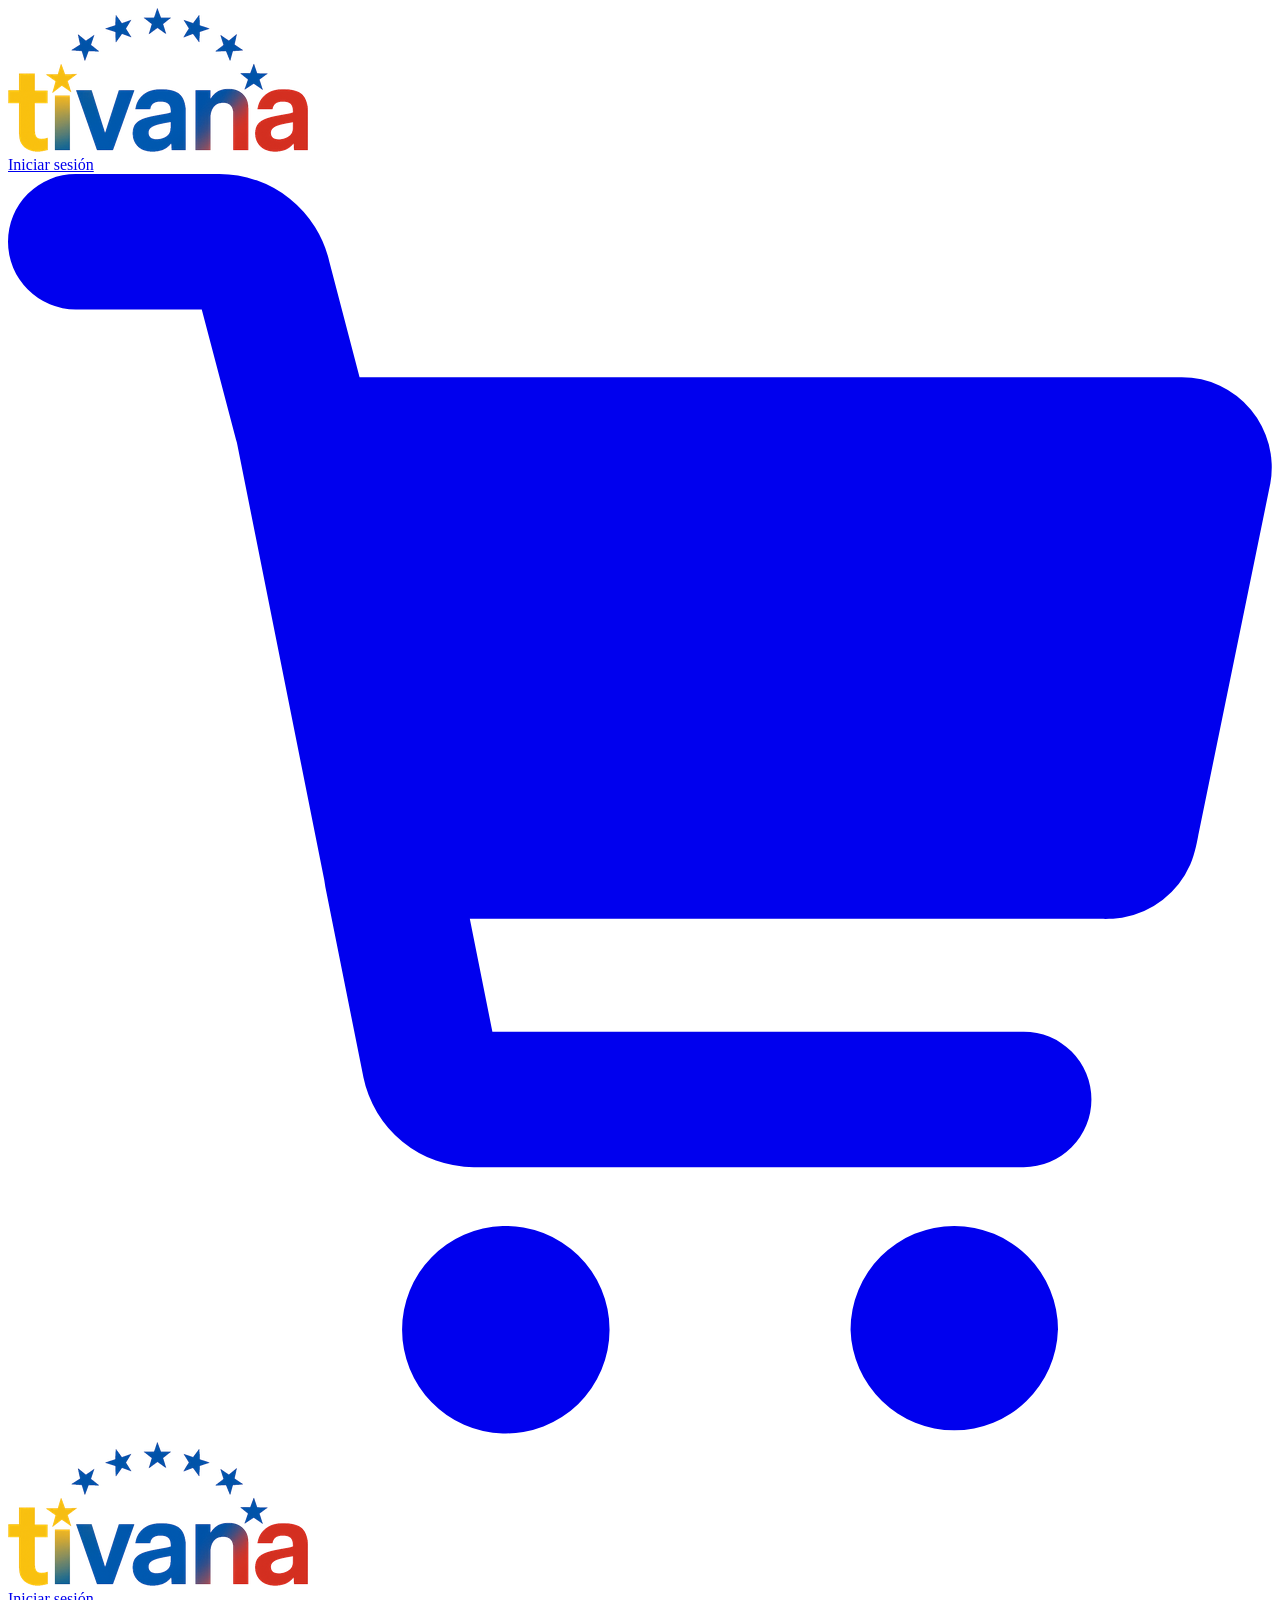
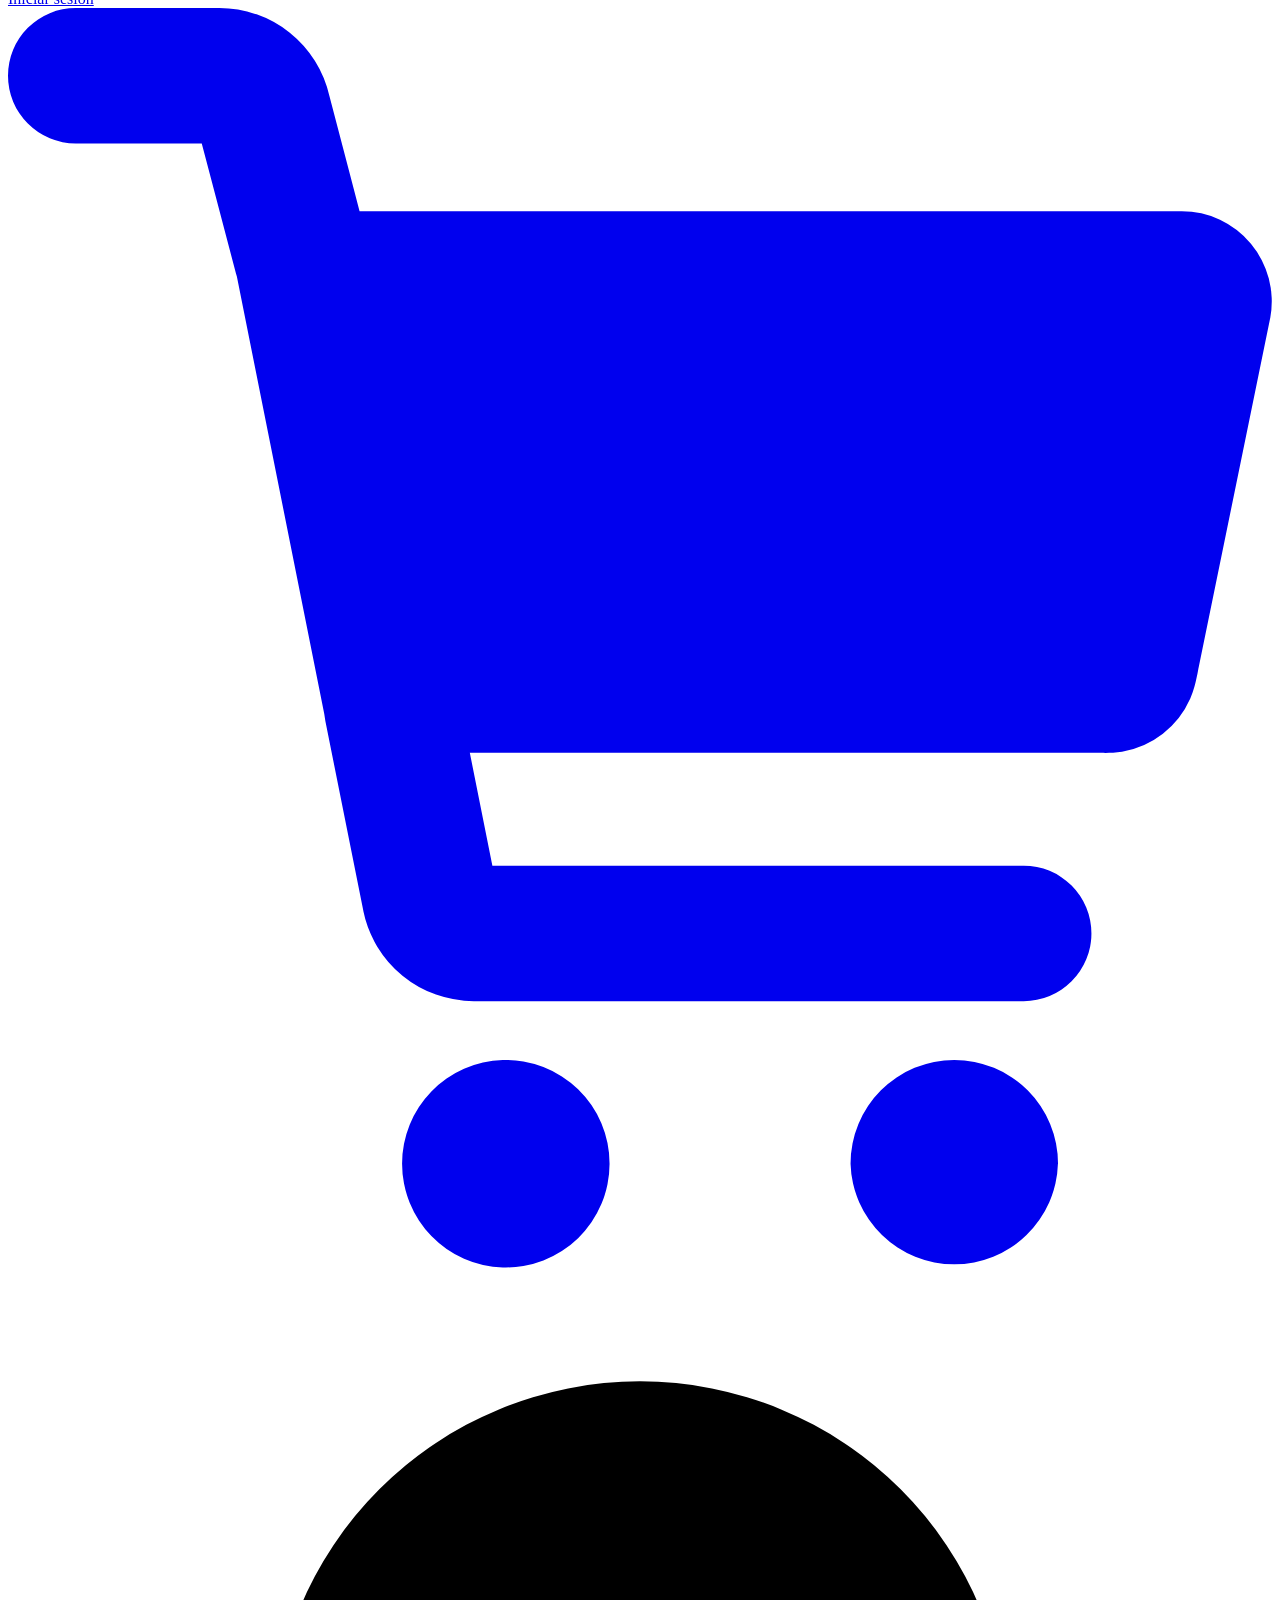
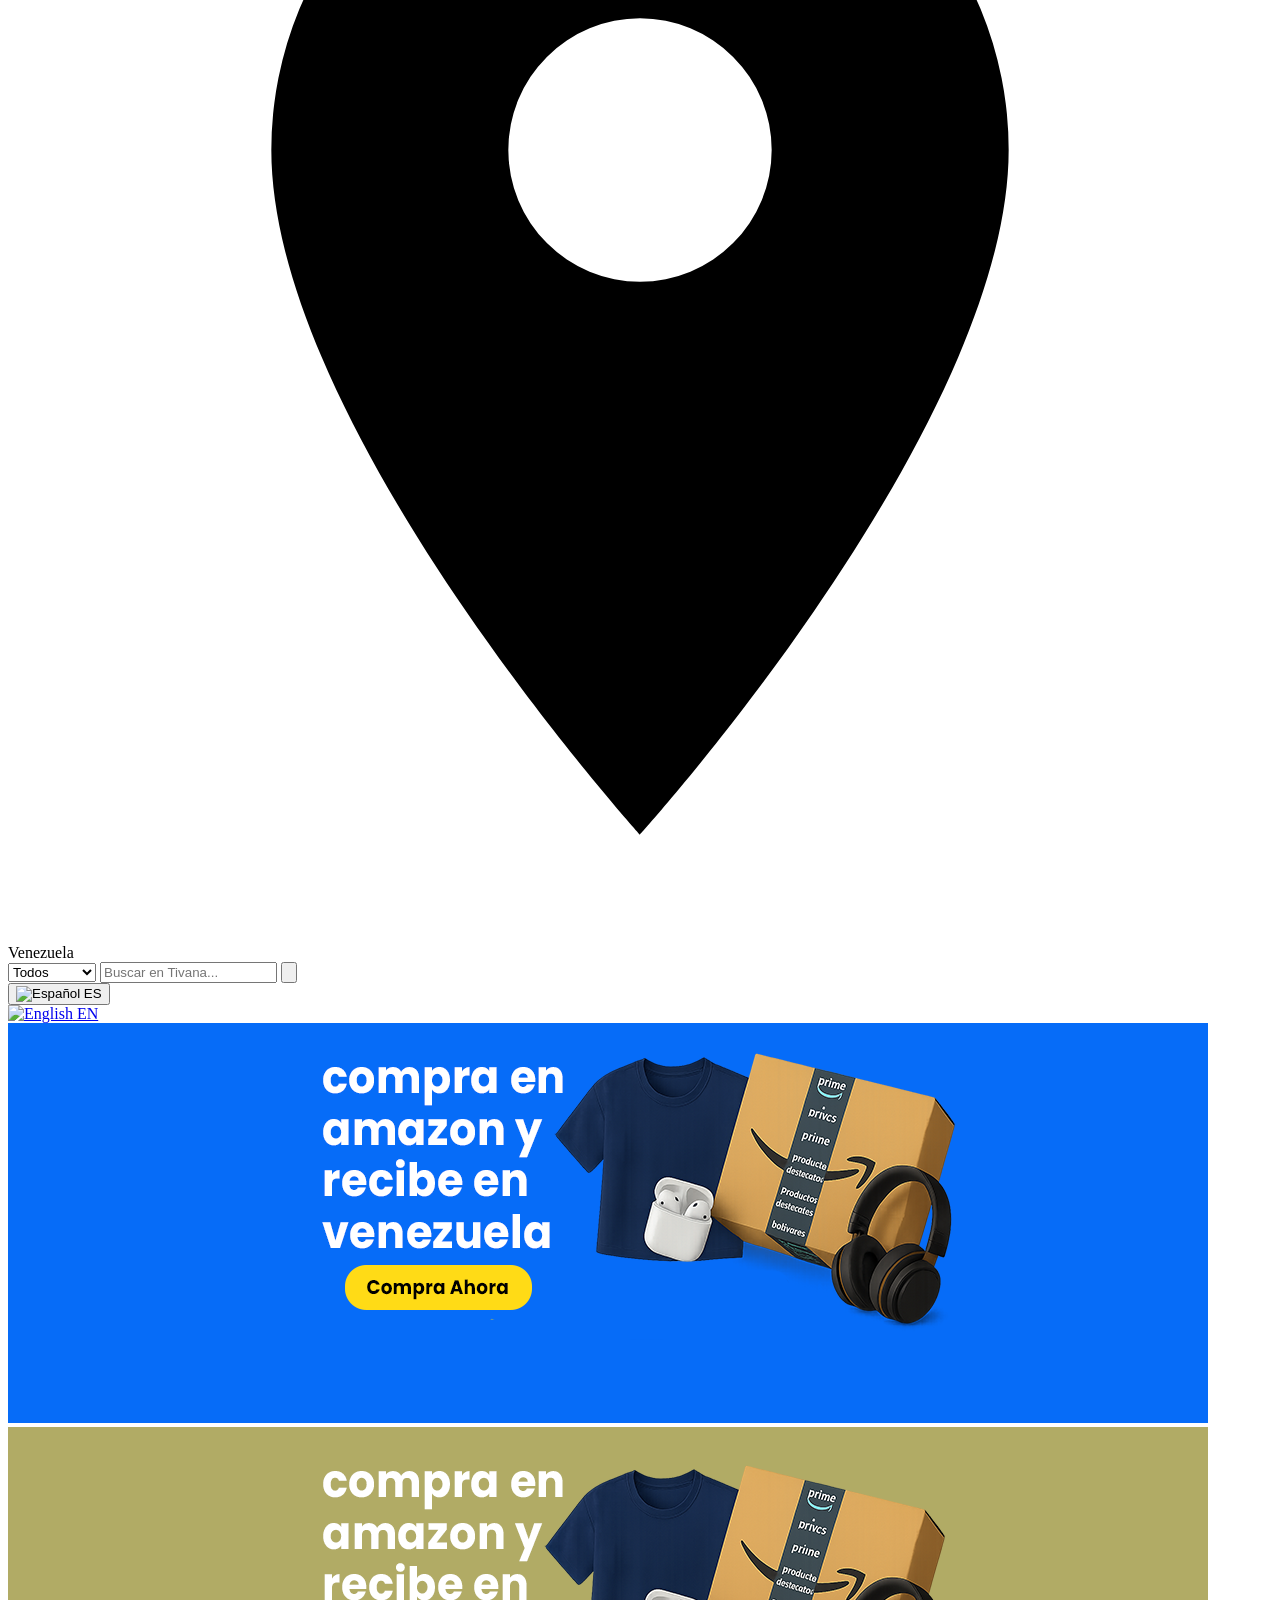
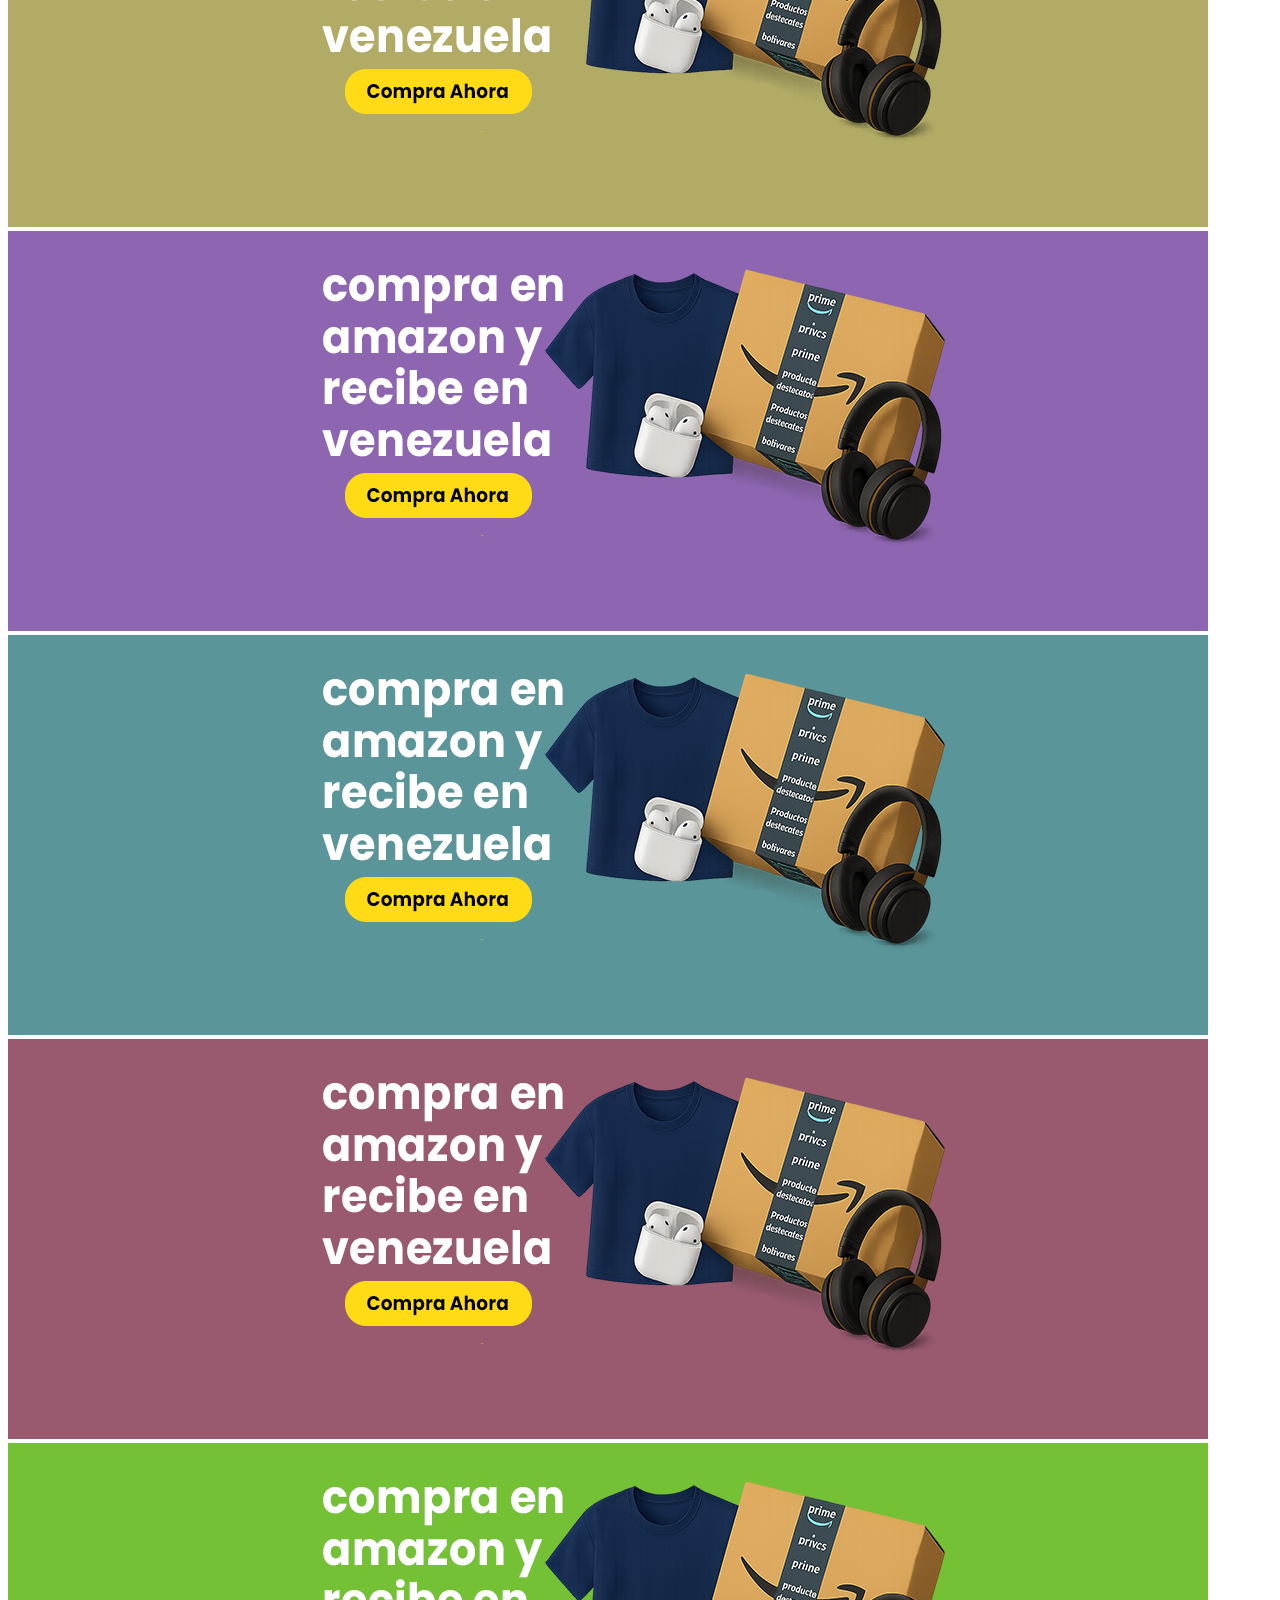
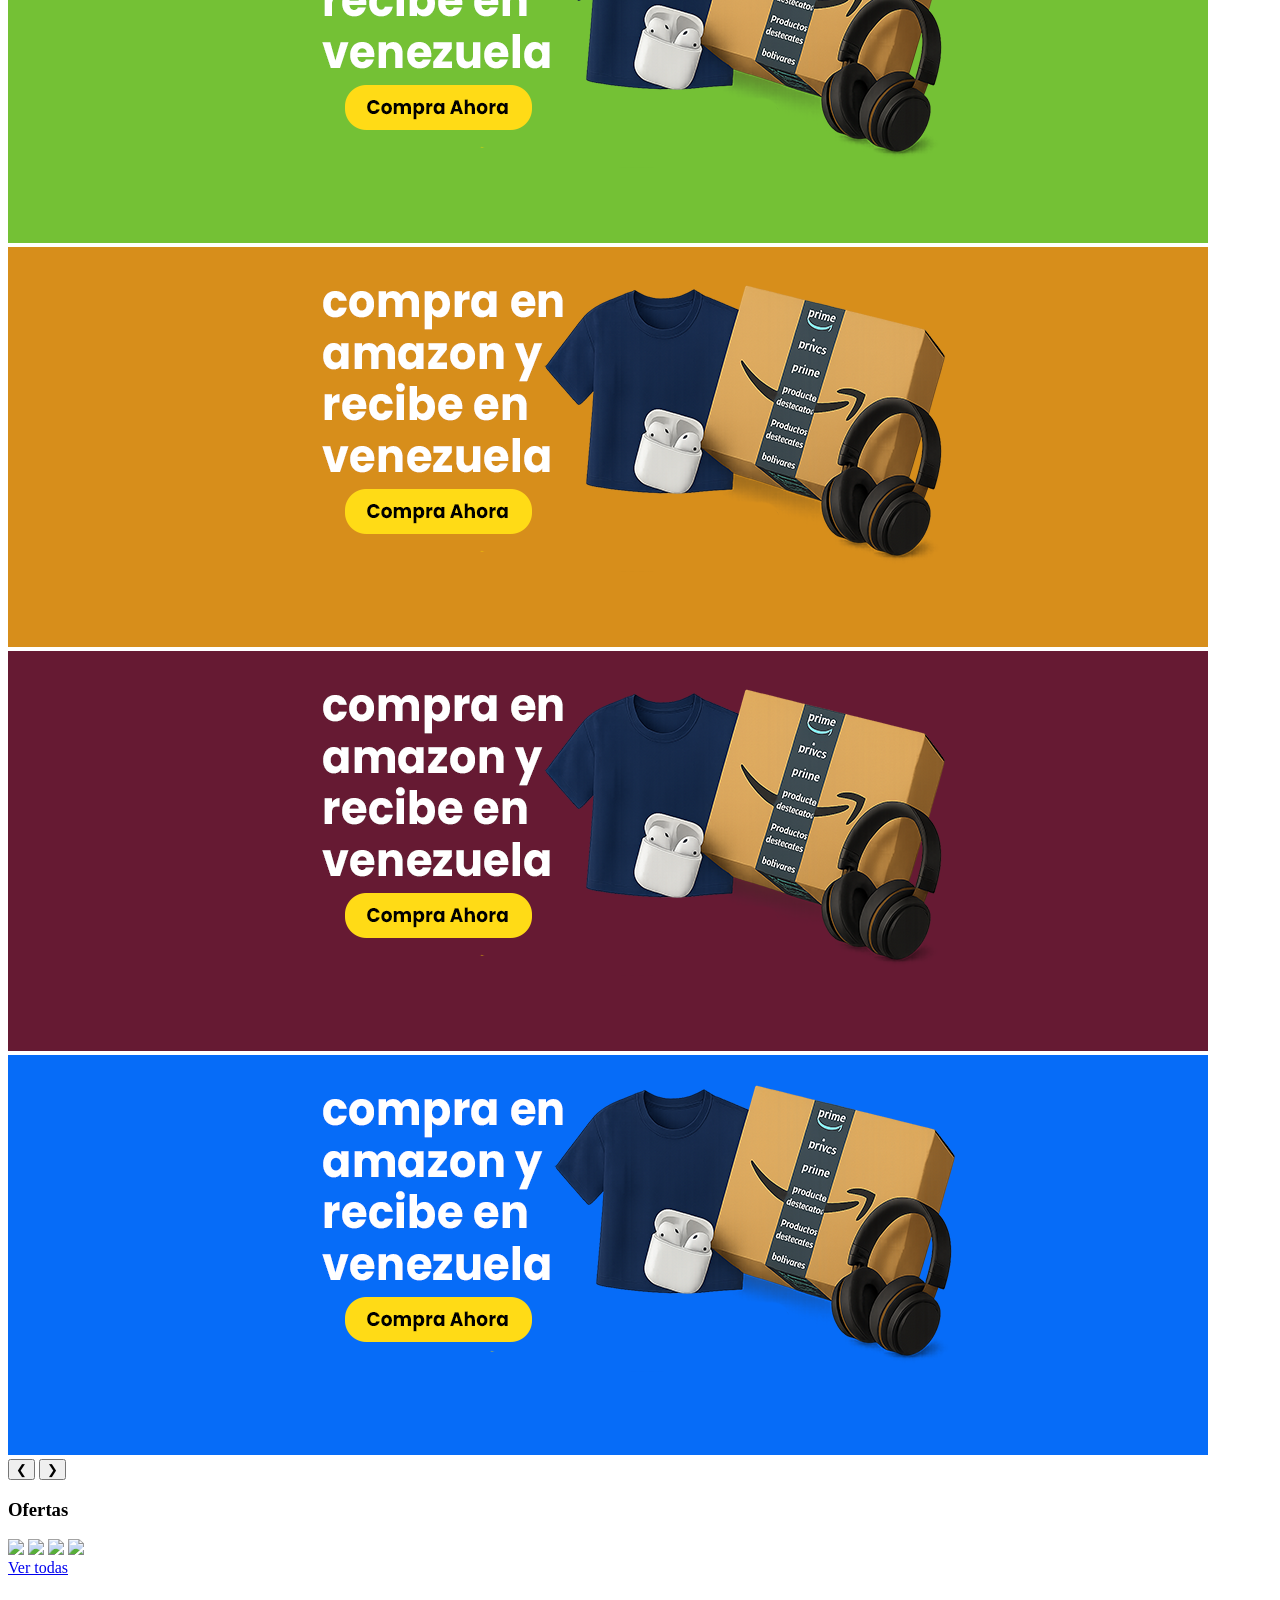
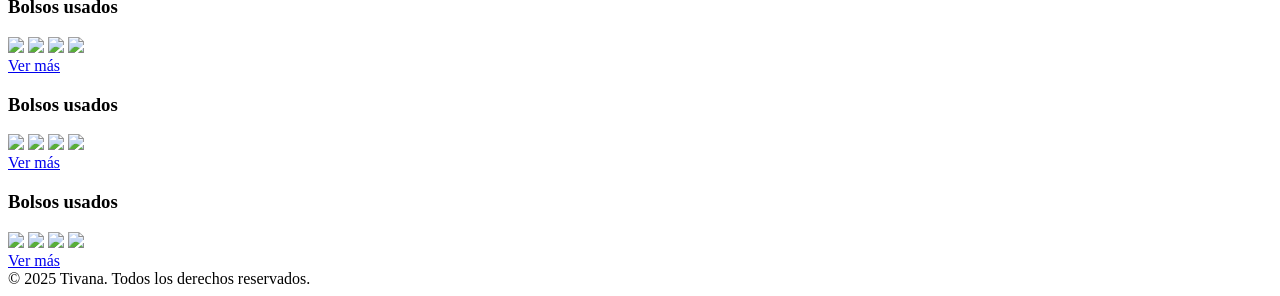
==== index.html @ 467c13aa "pixel" ====
<!DOCTYPE html>
<html lang="es">
<head>
  <meta charset="UTF-8">
  <meta name="viewport" content="width=device-width, initial-scale=1.0">
  <title>Tivana Pro</title>
  <script src="https://cdn.tailwindcss.com"></script>
  
</head>

<body class="bg-gray-100 font-sans text-gray-800">
  
<!--CABECERA-->
<div id="header-container"></div>

<script>
  fetch('components/header.html')
    .then(res => res.text())
    .then(html => {
      document.getElementById('header-container').innerHTML = html;
    });
</script>

<!-- CARRUSEL CON PROPORCIÓN Y ANCHO RESPONSIVO -->
<div class="relative overflow-hidden mx-auto mt-0 w-[90%] max-w-[1400px] aspect-[3/1]" id="carousel">
  <div class="flex transition-transform duration-500 h-full w-full" id="carousel-slides">
    <img src="images/carousel/carrusel1.png" alt="Imagen 1" class="min-w-full h-full object-contain flex-shrink-0">
    <img src="images/carousel/prueba2.png" alt="Imagen 2" class="min-w-full h-full object-contain flex-shrink-0">
    <img src="images/carousel/prueba3.png" alt="Imagen 3" class="min-w-full h-full object-contain flex-shrink-0">
    <img src="images/carousel/prueba4.png" alt="Imagen 4" class="min-w-full h-full object-contain flex-shrink-0">
    <img src="images/carousel/prueba5.png" alt="Imagen 5" class="min-w-full h-full object-contain flex-shrink-0">
    <img src="images/carousel/prueba6.png" alt="Imagen 6" class="min-w-full h-full object-contain flex-shrink-0">
    <img src="images/carousel/prueba7.png" alt="Imagen 7" class="min-w-full h-full object-contain flex-shrink-0">
    <img src="images/carousel/prueba8.png" alt="Imagen 8" class="min-w-full h-full object-contain flex-shrink-0">
    
    <!-- Slide duplicado al final del contenedor -->
    <img src="images/carousel/carrusel1.png" alt="Imagen 1 (copia)" class="min-w-full h-full object-contain flex-shrink-0">
  </div>

  <!-- Botones -->
  <button id="prevBtn" class="absolute left-2 top-1/2 -translate-y-1/2 bg-white text-black rounded-full p-2 shadow-md z-10">
    &#10094;
  </button>
  <button id="nextBtn" class="absolute right-2 top-1/2 -translate-y-1/2 bg-white text-black rounded-full p-2 shadow-md z-10">
    &#10095;
  </button>

</div>

 <!-- Cuadros flotantes encima del carrusel -->
  <div class="absolute top-60 left-0 right-0 px-6 z-20">
  <div class="flex justify-between gap-1 w-full">
    <!-- Card 1 -->
    <div class="bg-white rounded-lg shadow-lg p-4 basis-[320px]">
      <h3 class="text-lg font-semibold mb-2">Ofertas</h3>
      <div class="grid grid-cols-2 gap-2">
        <img src="images/productos/medias1.png" class="w-full rounded">
        <img src="images/productos/medias2.png" class="w-full rounded">
        <img src="images/productos/medias3.png" class="w-full rounded">
        <img src="images/productos/medias4.png" class="w-full rounded">
      </div>
      <a href="#" class="text-blue-600 text-sm mt-2 inline-block">Ver todas</a>
    </div>

    <!-- Card 2 -->
    <div class="bg-white rounded-lg shadow-lg p-4 basis-[320px">
      <h3 class="text-lg font-semibold mb-2">Bolsos usados</h3>
      <div class="grid grid-cols-2 gap-2">
        <img src="images/productos/lv.png" class="w-full rounded">
        <img src="images/productos/goyard.png" class="w-full rounded">
        <img src="images/productos/dior.png" class="w-full rounded">
        <img src="images/productos/gucci.png" class="w-full rounded">
      </div>
      <a href="#" class="text-blue-600 text-sm mt-2 inline-block">Ver más</a>
    </div>

     <!-- Card 3 -->
    <div class="bg-white rounded-lg shadow-lg p-4 basis-[320px]">
      <h3 class="text-lg font-semibold mb-2">Bolsos usados</h3>
      <div class="grid grid-cols-2 gap-2">
        <img src="images/productos/lv.png" class="w-full rounded">
        <img src="images/productos/goyard.png" class="w-full rounded">
        <img src="images/productos/dior.png" class="w-full rounded">
        <img src="images/productos/gucci.png" class="w-full rounded">
      </div>
      <a href="#" class="text-blue-600 text-sm mt-2 inline-block">Ver más</a>
    </div>

     <!-- Card 4 -->
    <div class="bg-white rounded-lg shadow-lg p-4 basis-[320px]">
      <h3 class="text-lg font-semibold mb-2">Bolsos usados</h3>
      <div class="grid grid-cols-2 gap-2">
        <img src="images/productos/lv.png" class="w-full rounded">
        <img src="images/productos/goyard.png" class="w-full rounded">
        <img src="images/productos/dior.png" class="w-full rounded">
        <img src="images/productos/gucci.png" class="w-full rounded">
      </div>
      <a href="#" class="text-blue-600 text-sm mt-2 inline-block">Ver más</a>
    </div>
  </div>


  <footer class="bg-gray-200 text-center text-sm text-gray-600 py-4">
    © 2025 Tivana. Todos los derechos reservados.
  </footer>

<script>
  const slides = document.getElementById('carousel-slides');
  const totalSlides = slides.children.length; // incluye duplicado
  let index = 0;

  function goToSlide(i) {
    slides.style.transition = 'transform 0.5s ease-in-out';
    slides.style.transform = `translateX(-${i * 100}%)`;
  }

  function resetToStart() {
    slides.style.transition = 'none';
    slides.style.transform = `translateX(0%)`;
    index = 0;
  }

  document.getElementById('nextBtn').addEventListener('click', () => {
    index++;
    goToSlide(index);

    // Si llega al duplicado (último slide), espera la transición y reinicia visualmente
    if (index === totalSlides - 1) {
      setTimeout(resetToStart, 510); // justo después de la animación
    }
  });

  document.getElementById('prevBtn').addEventListener('click', () => {
    if (index === 0) {
      // ir visualmente al duplicado instantáneo
      slides.style.transition = 'none';
      index = totalSlides - 1;
      slides.style.transform = `translateX(-${index * 100}%)`;

      // luego animar hacia el slide anterior
      setTimeout(() => {
        index = totalSlides - 2;
        goToSlide(index);
      }, 20);
    } else {
      index--;
      goToSlide(index);
    }
  });
</script>




</body>
</html>
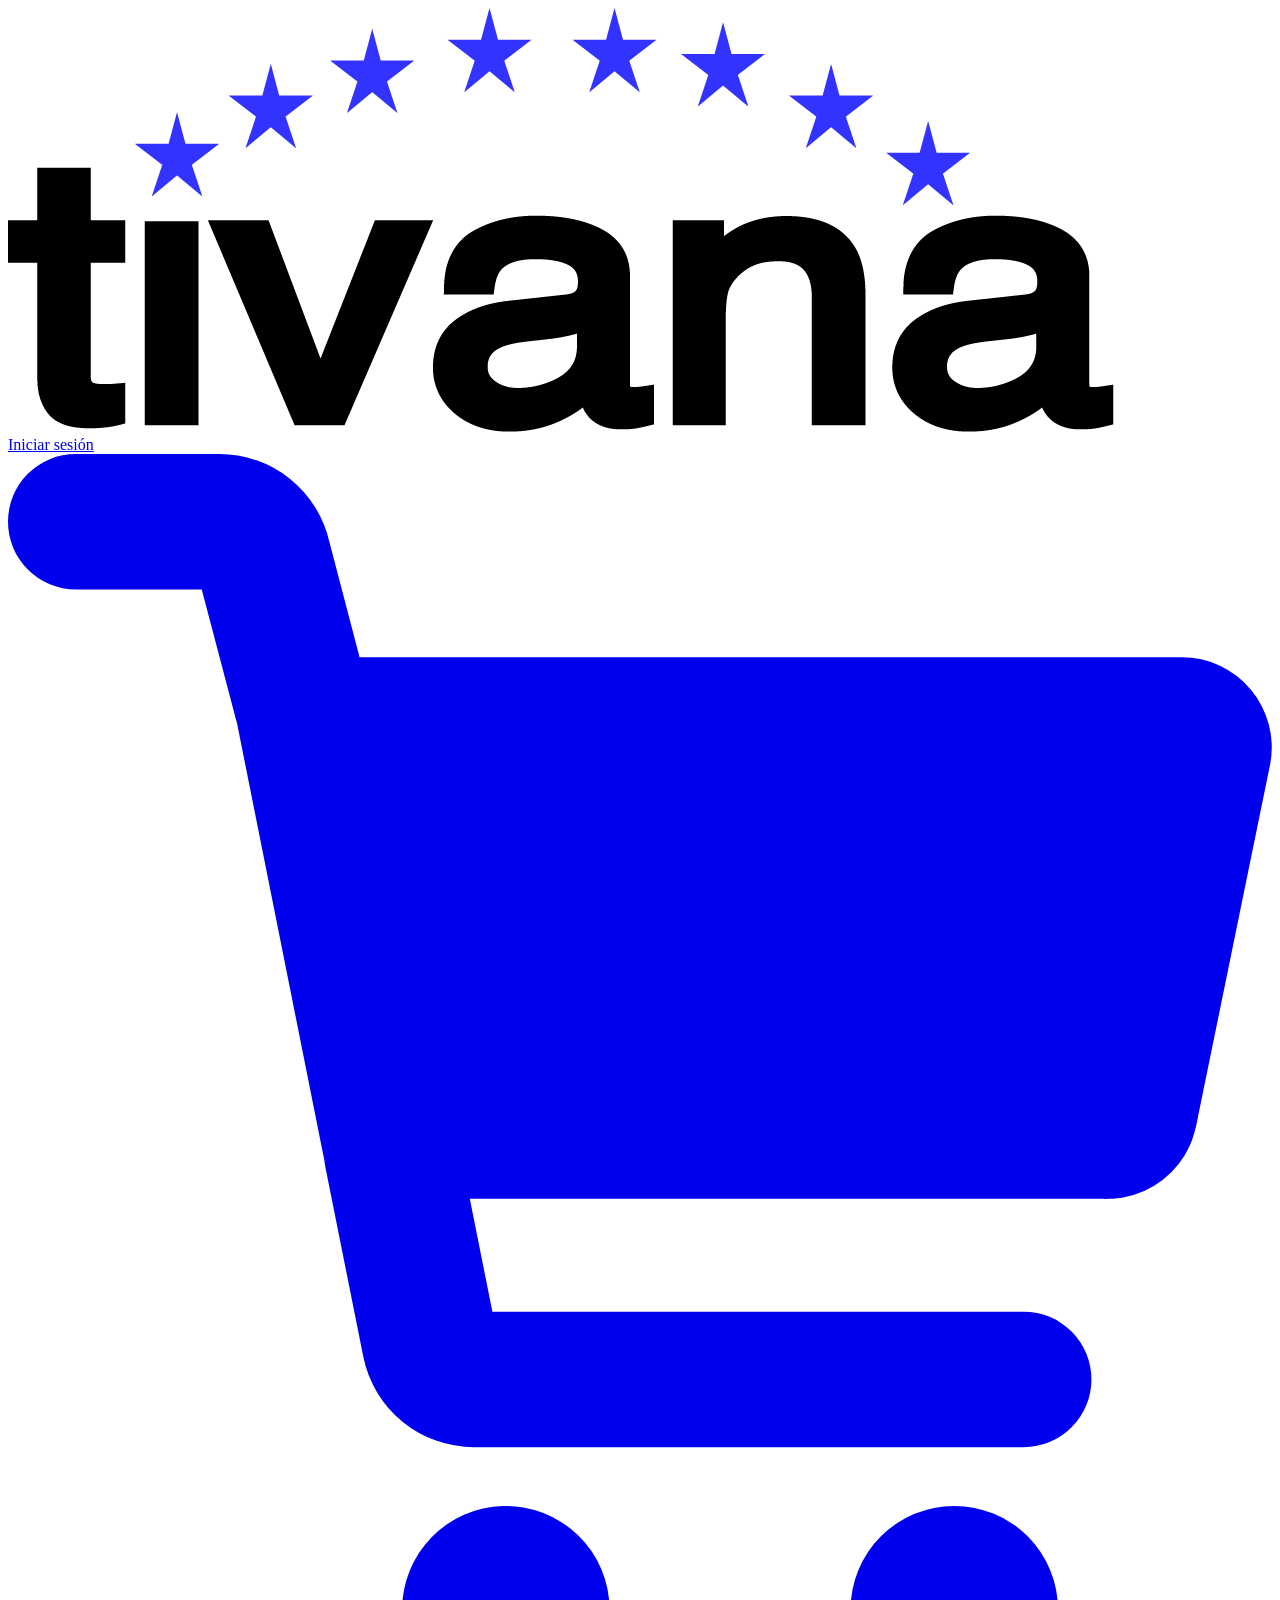
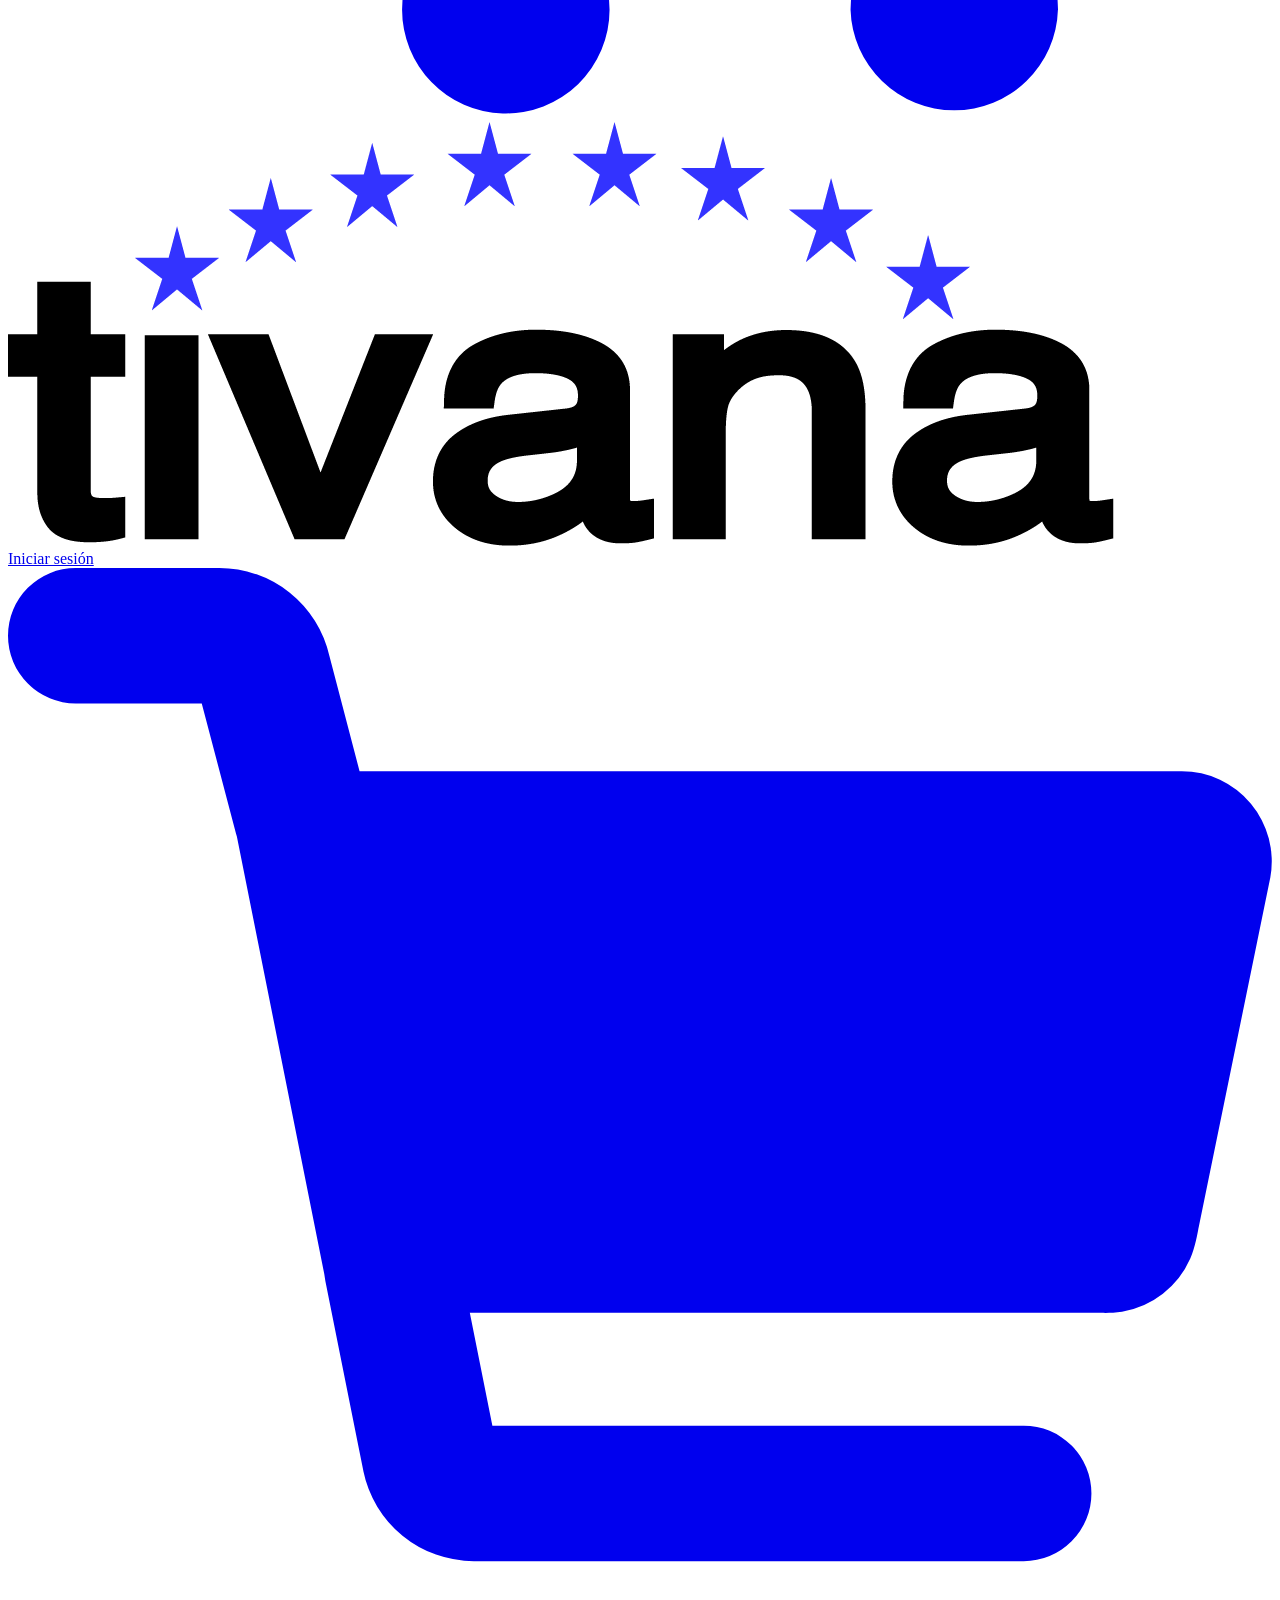
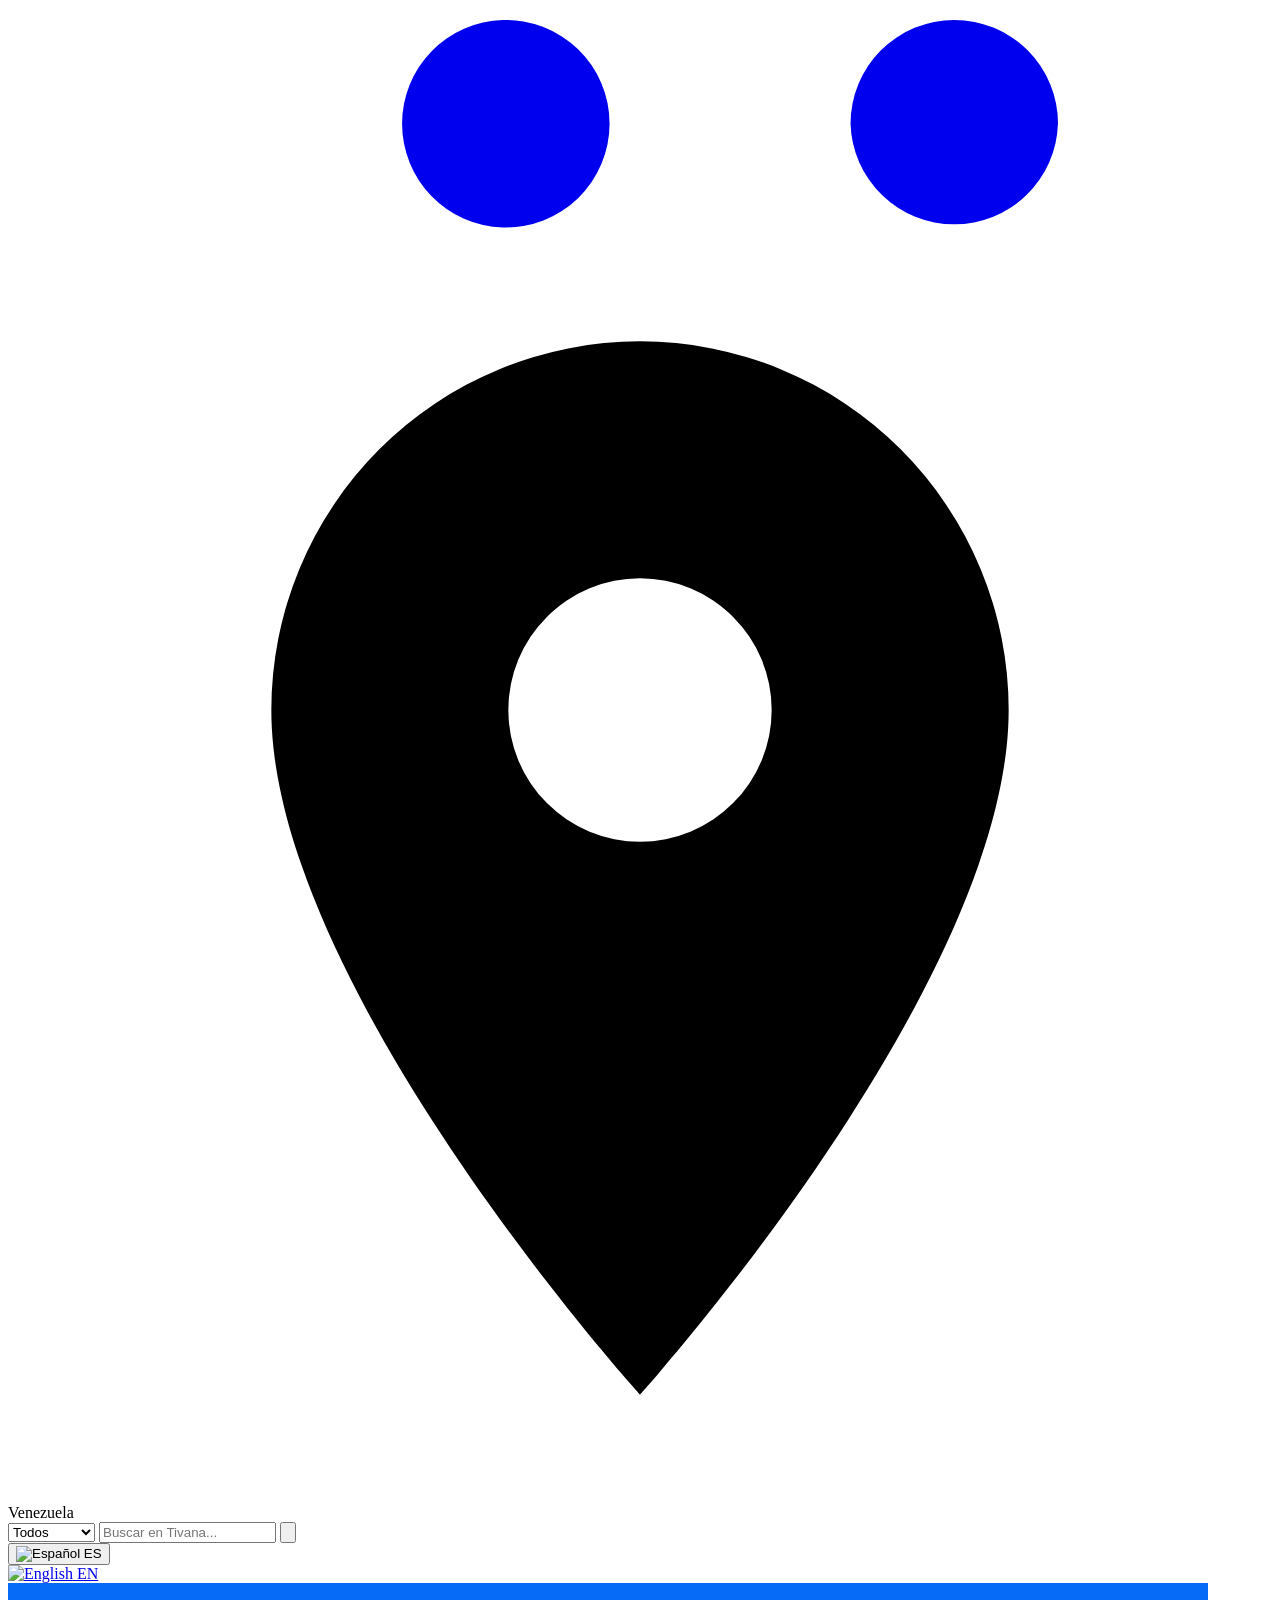
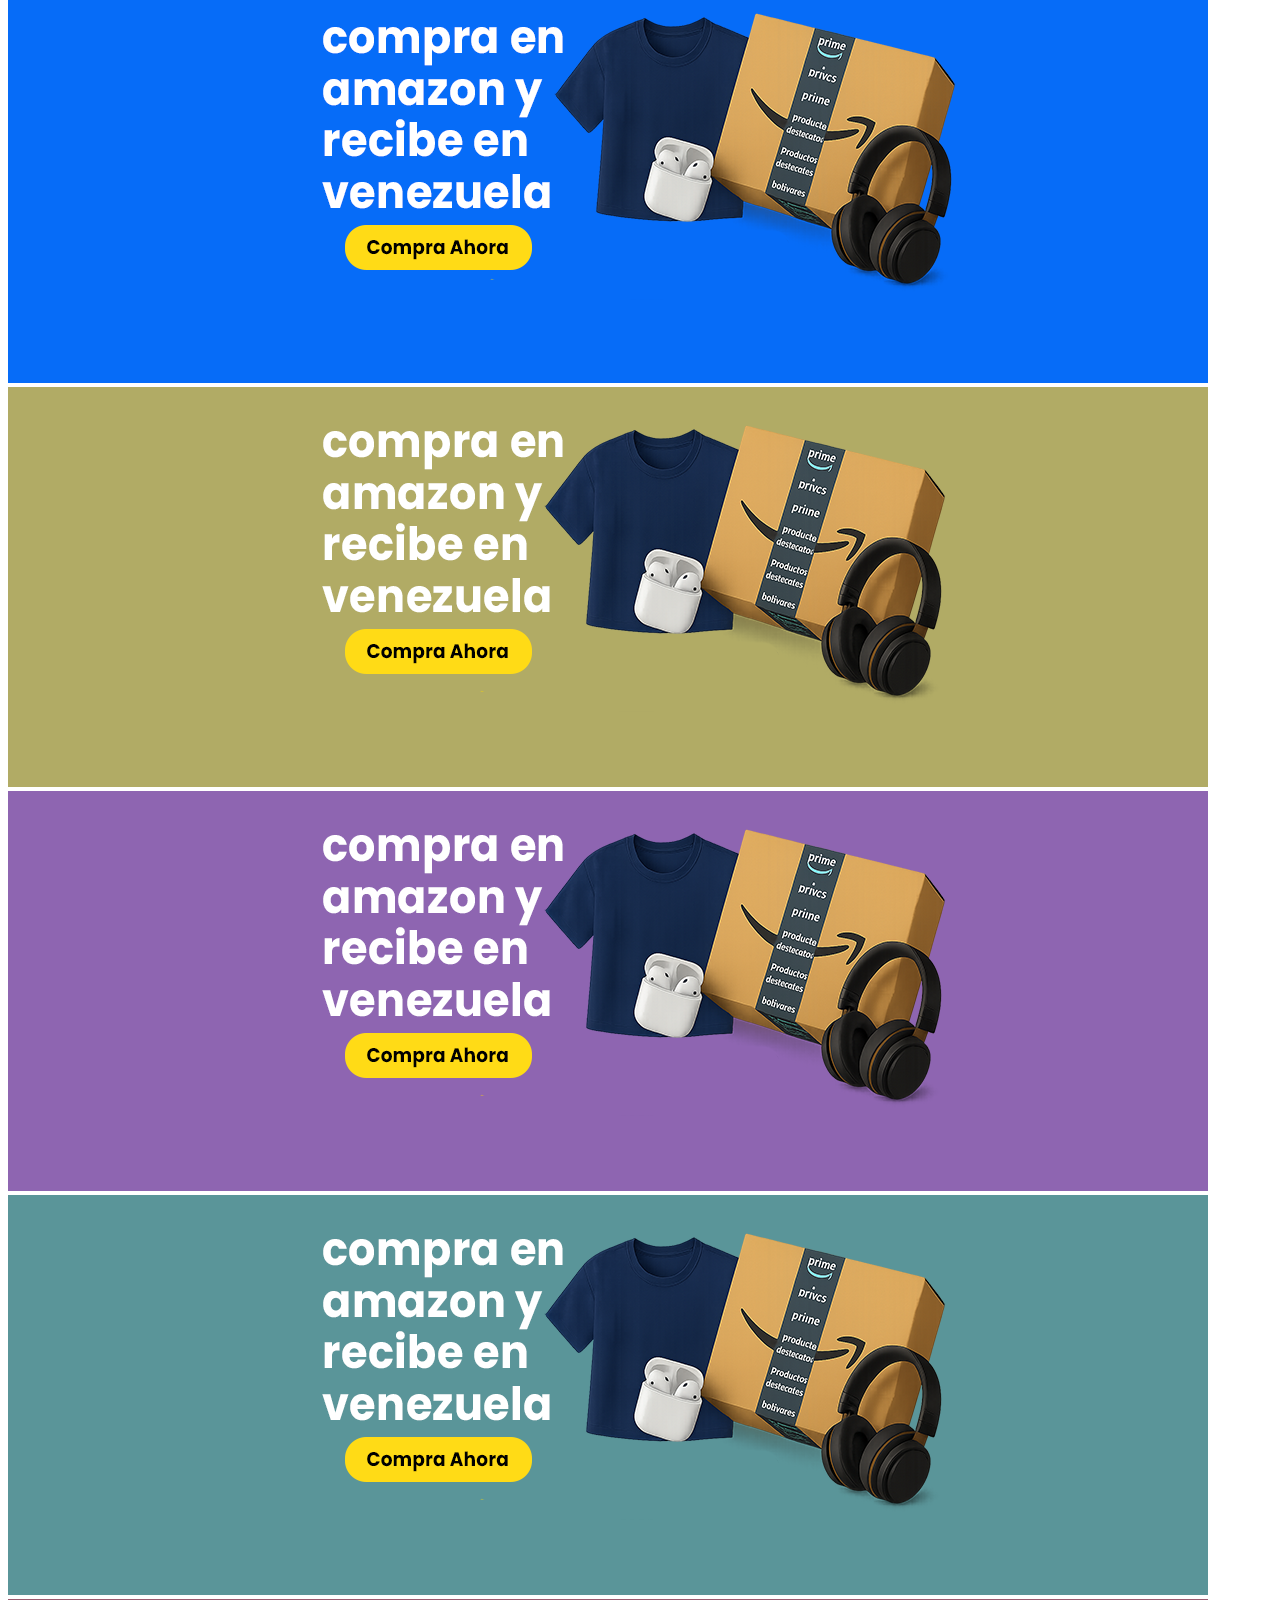
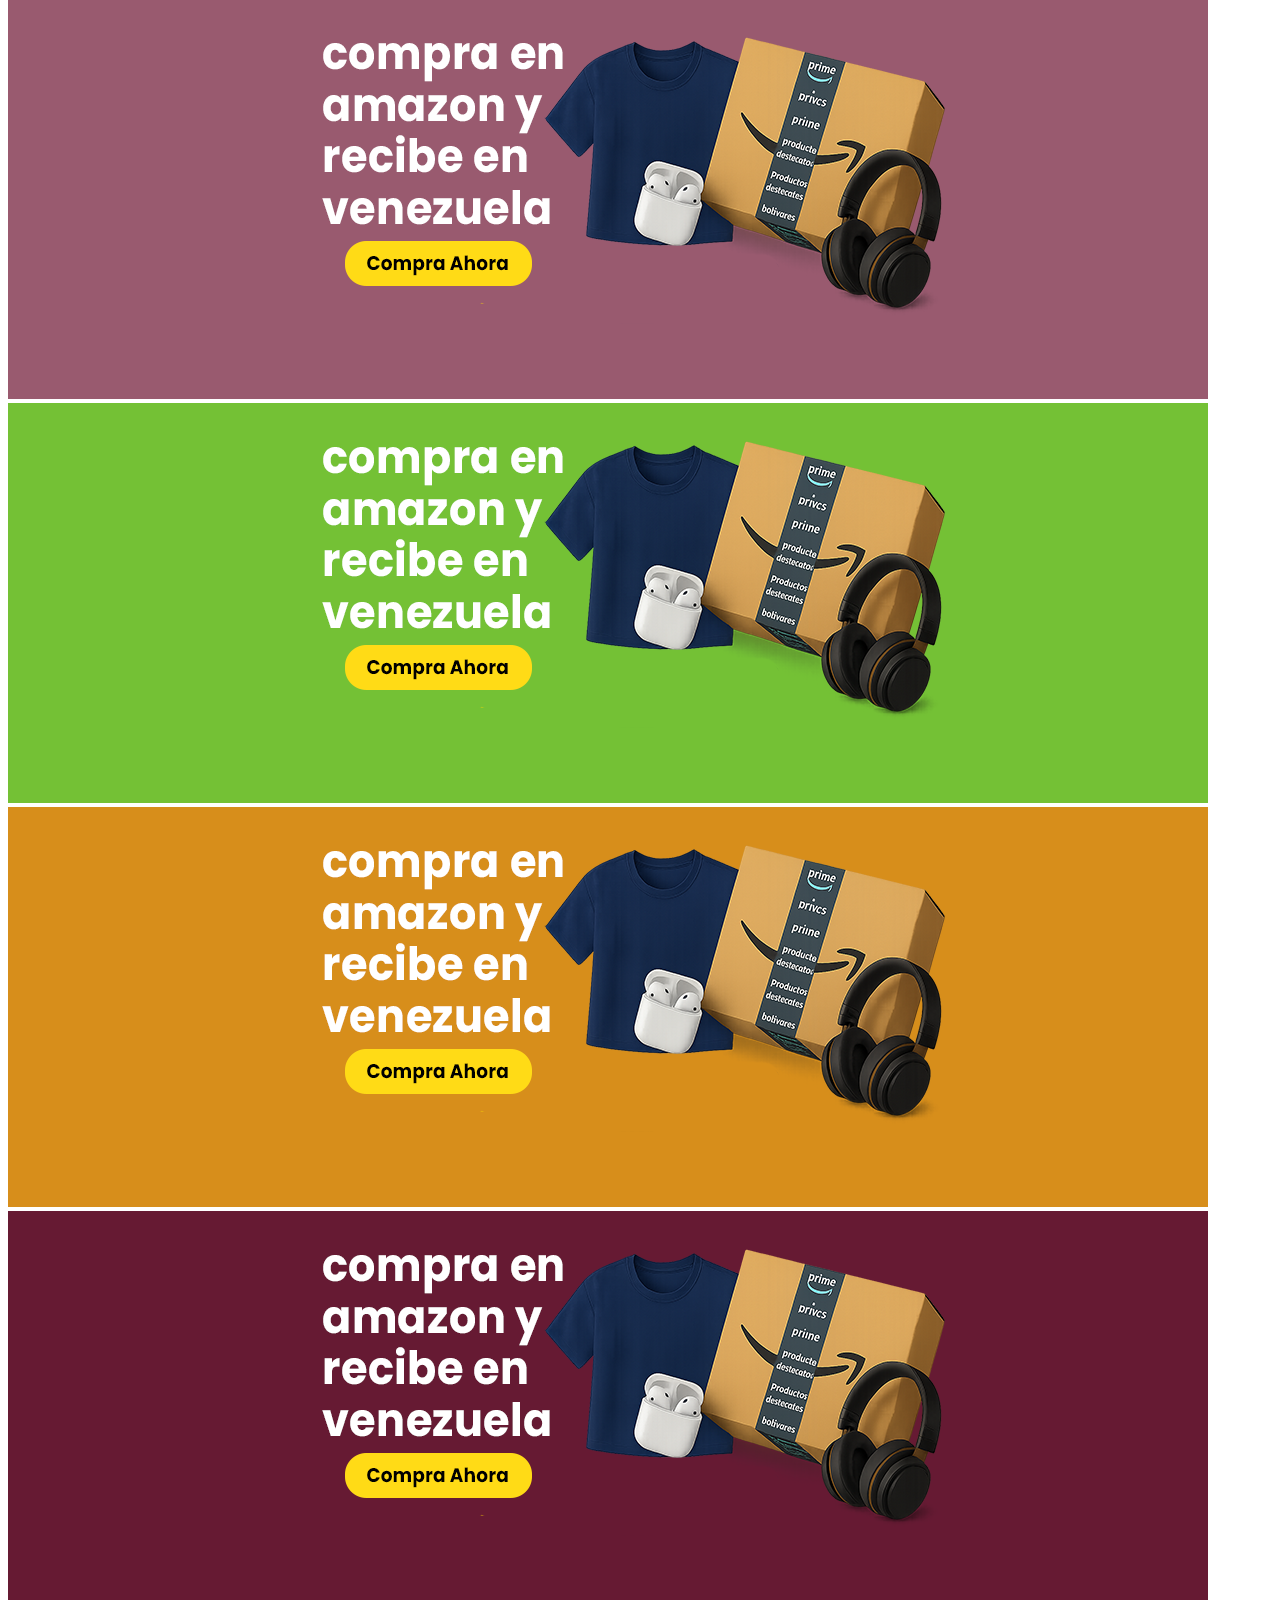
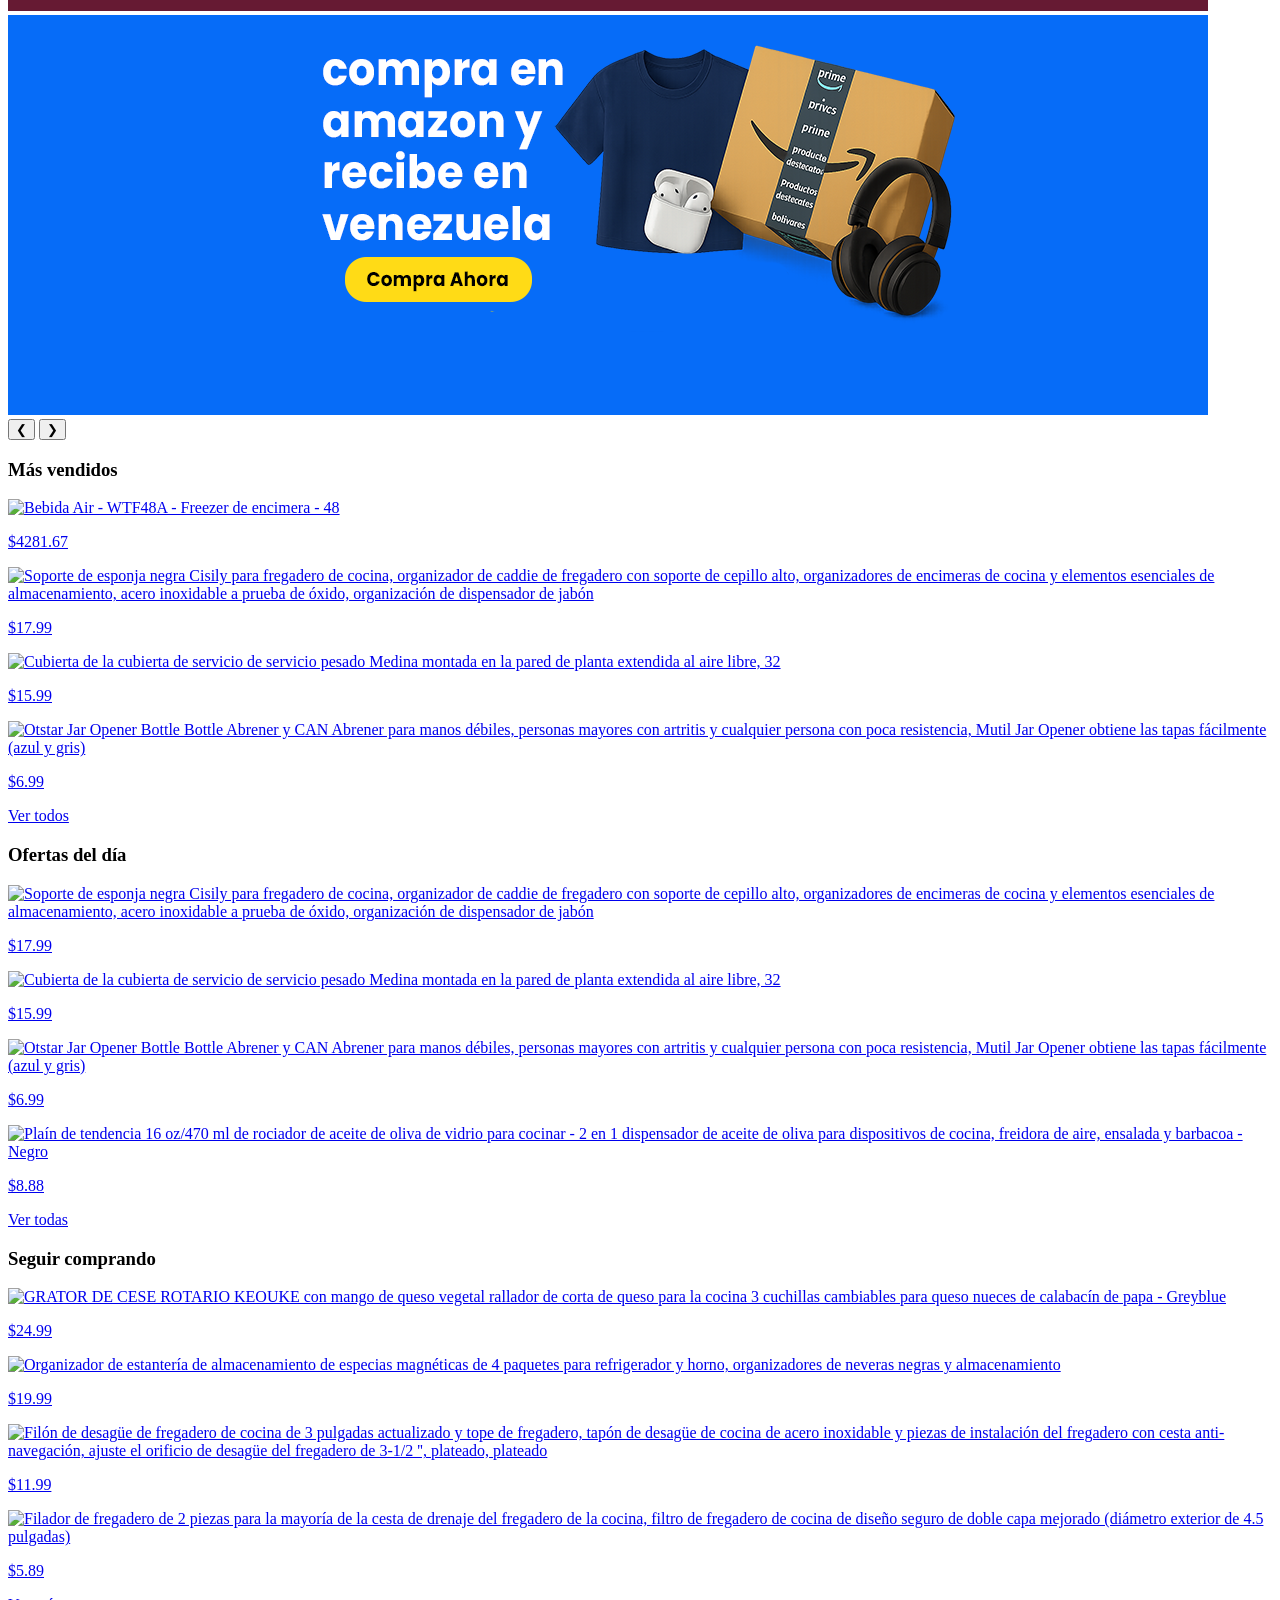
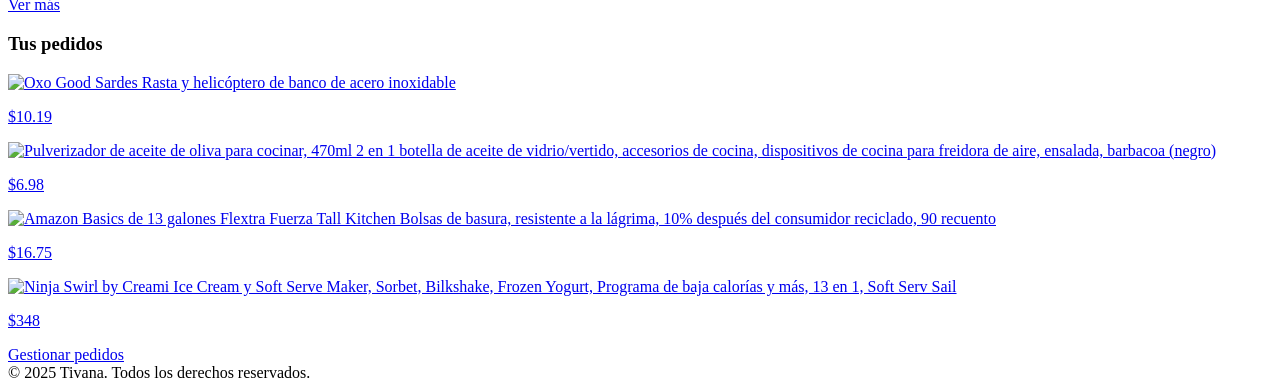
==== commit fb082148: "productos en cuadros flotantes" ====
--- a/index.html
+++ b/index.html
@@ -48,57 +48,71 @@
 
 </div>
 
- <!-- Cuadros flotantes encima del carrusel -->
-  <div class="absolute top-60 left-0 right-0 px-6 z-20">
-  <div class="flex justify-between gap-1 w-full">
-    <!-- Card 1 -->
-    <div class="bg-white rounded-lg shadow-lg p-4 basis-[320px]">
-      <h3 class="text-lg font-semibold mb-2">Ofertas</h3>
-      <div class="grid grid-cols-2 gap-2">
-        <img src="images/productos/medias1.png" class="w-full rounded">
-        <img src="images/productos/medias2.png" class="w-full rounded">
-        <img src="images/productos/medias3.png" class="w-full rounded">
-        <img src="images/productos/medias4.png" class="w-full rounded">
-      </div>
-      <a href="#" class="text-blue-600 text-sm mt-2 inline-block">Ver todas</a>
+<!-- CUADROS FLOTANTES CON PREVIEW DE PRODUCTOS -->
+<div class="w-[90%] max-w-[1400px] mx-auto relative -top-24 px-4">
+  <div class="flex flex-wrap justify-between gap-4">
+
+    <!-- MÁS VENDIDOS -->
+    <div class="bg-white rounded-lg shadow-lg p-4 basis-[24%] min-w-[300px] h-[360px] overflow-hidden">
+      <h3 class="text-lg font-semibold mb-2">Más vendidos</h3>
+      <div id="masvendidos-container" class="grid grid-cols-2 gap-2 h-[230px] overflow-auto"></div>
+      <a href="productos.html?categoria=mas-vendidos" class="text-blue-600 text-sm mt-2 inline-block">Ver todos</a>
     </div>
 
-    <!-- Card 2 -->
-    <div class="bg-white rounded-lg shadow-lg p-4 basis-[320px">
-      <h3 class="text-lg font-semibold mb-2">Bolsos usados</h3>
-      <div class="grid grid-cols-2 gap-2">
-        <img src="images/productos/lv.png" class="w-full rounded">
-        <img src="images/productos/goyard.png" class="w-full rounded">
-        <img src="images/productos/dior.png" class="w-full rounded">
-        <img src="images/productos/gucci.png" class="w-full rounded">
-      </div>
-      <a href="#" class="text-blue-600 text-sm mt-2 inline-block">Ver más</a>
+    <!-- OFERTAS DEL DÍA -->
+    <div class="bg-white rounded-lg shadow-lg p-4 basis-[24%] min-w-[300px] h-[360px] overflow-hidden">
+      <h3 class="text-lg font-semibold mb-2">Ofertas del día</h3>
+      <div id="ofertas-container" class="grid grid-cols-2 gap-2 h-[230px] overflow-auto"></div>
+      <a href="productos.html?categoria=ofertas" class="text-blue-600 text-sm mt-2 inline-block">Ver todas</a>
     </div>
 
-     <!-- Card 3 -->
-    <div class="bg-white rounded-lg shadow-lg p-4 basis-[320px]">
-      <h3 class="text-lg font-semibold mb-2">Bolsos usados</h3>
-      <div class="grid grid-cols-2 gap-2">
-        <img src="images/productos/lv.png" class="w-full rounded">
-        <img src="images/productos/goyard.png" class="w-full rounded">
-        <img src="images/productos/dior.png" class="w-full rounded">
-        <img src="images/productos/gucci.png" class="w-full rounded">
-      </div>
-      <a href="#" class="text-blue-600 text-sm mt-2 inline-block">Ver más</a>
+    <!-- SEGUIR COMPRANDO -->
+    <div class="bg-white rounded-lg shadow-lg p-4 basis-[24%] min-w-[300px] h-[360px] overflow-hidden">
+      <h3 class="text-lg font-semibold mb-2">Seguir comprando</h3>
+      <div id="seguir-container" class="grid grid-cols-2 gap-2 h-[230px] overflow-auto"></div>
+      <a href="productos.html" class="text-blue-600 text-sm mt-2 inline-block">Ver más</a>
     </div>
 
-     <!-- Card 4 -->
-    <div class="bg-white rounded-lg shadow-lg p-4 basis-[320px]">
-      <h3 class="text-lg font-semibold mb-2">Bolsos usados</h3>
-      <div class="grid grid-cols-2 gap-2">
-        <img src="images/productos/lv.png" class="w-full rounded">
-        <img src="images/productos/goyard.png" class="w-full rounded">
-        <img src="images/productos/dior.png" class="w-full rounded">
-        <img src="images/productos/gucci.png" class="w-full rounded">
-      </div>
-      <a href="#" class="text-blue-600 text-sm mt-2 inline-block">Ver más</a>
+    <!-- TUS PEDIDOS -->
+    <div class="bg-white rounded-lg shadow-lg p-4 basis-[24%] min-w-[300px] h-[360px] overflow-hidden">
+      <h3 class="text-lg font-semibold mb-2">Tus pedidos</h3>
+      <div id="pedidos-container" class="grid grid-cols-2 gap-2 h-[230px] overflow-auto"></div>
+      <a href="#" class="text-blue-600 text-sm mt-2 inline-block">Gestionar pedidos</a>
     </div>
+
   </div>
+</div>
+
+<!-- SCRIPT PARA PREVIEWS -->
+<script>
+  fetch("productos_tivana.json")
+    .then(res => res.json())
+    .then(productos => {
+      // Llenar cada sección con 4 productos distintos
+      const masVendidos = productos.slice(0, 4);
+      const ofertas = productos.filter(p => p.precio < 30).slice(0, 4);
+      const seguirComprando = productos.slice(8, 12);
+      const pedidos = productos.slice(-4); // Últimos productos
+
+      const render = (lista, contenedorId) => {
+        const contenedor = document.getElementById(contenedorId);
+        contenedor.innerHTML = "";
+        lista.forEach(p => {
+          contenedor.innerHTML += `
+            <a href="productos.html?busqueda=${encodeURIComponent(p.titulo)}" class="block hover:scale-105 transition">
+              <img src="${p.imagen}" alt="${p.titulo}" class="w-full h-24 object-contain mb-1 rounded">
+              <p class="text-xs text-gray-700 truncate">$${p.precio}</p>
+            </a>
+          `;
+        });
+      };
+
+      render(masVendidos, "masvendidos-container");
+      render(ofertas, "ofertas-container");
+      render(seguirComprando, "seguir-container");
+      render(pedidos, "pedidos-container");
+    });
+</script>
 
 
   <footer class="bg-gray-200 text-center text-sm text-gray-600 py-4">
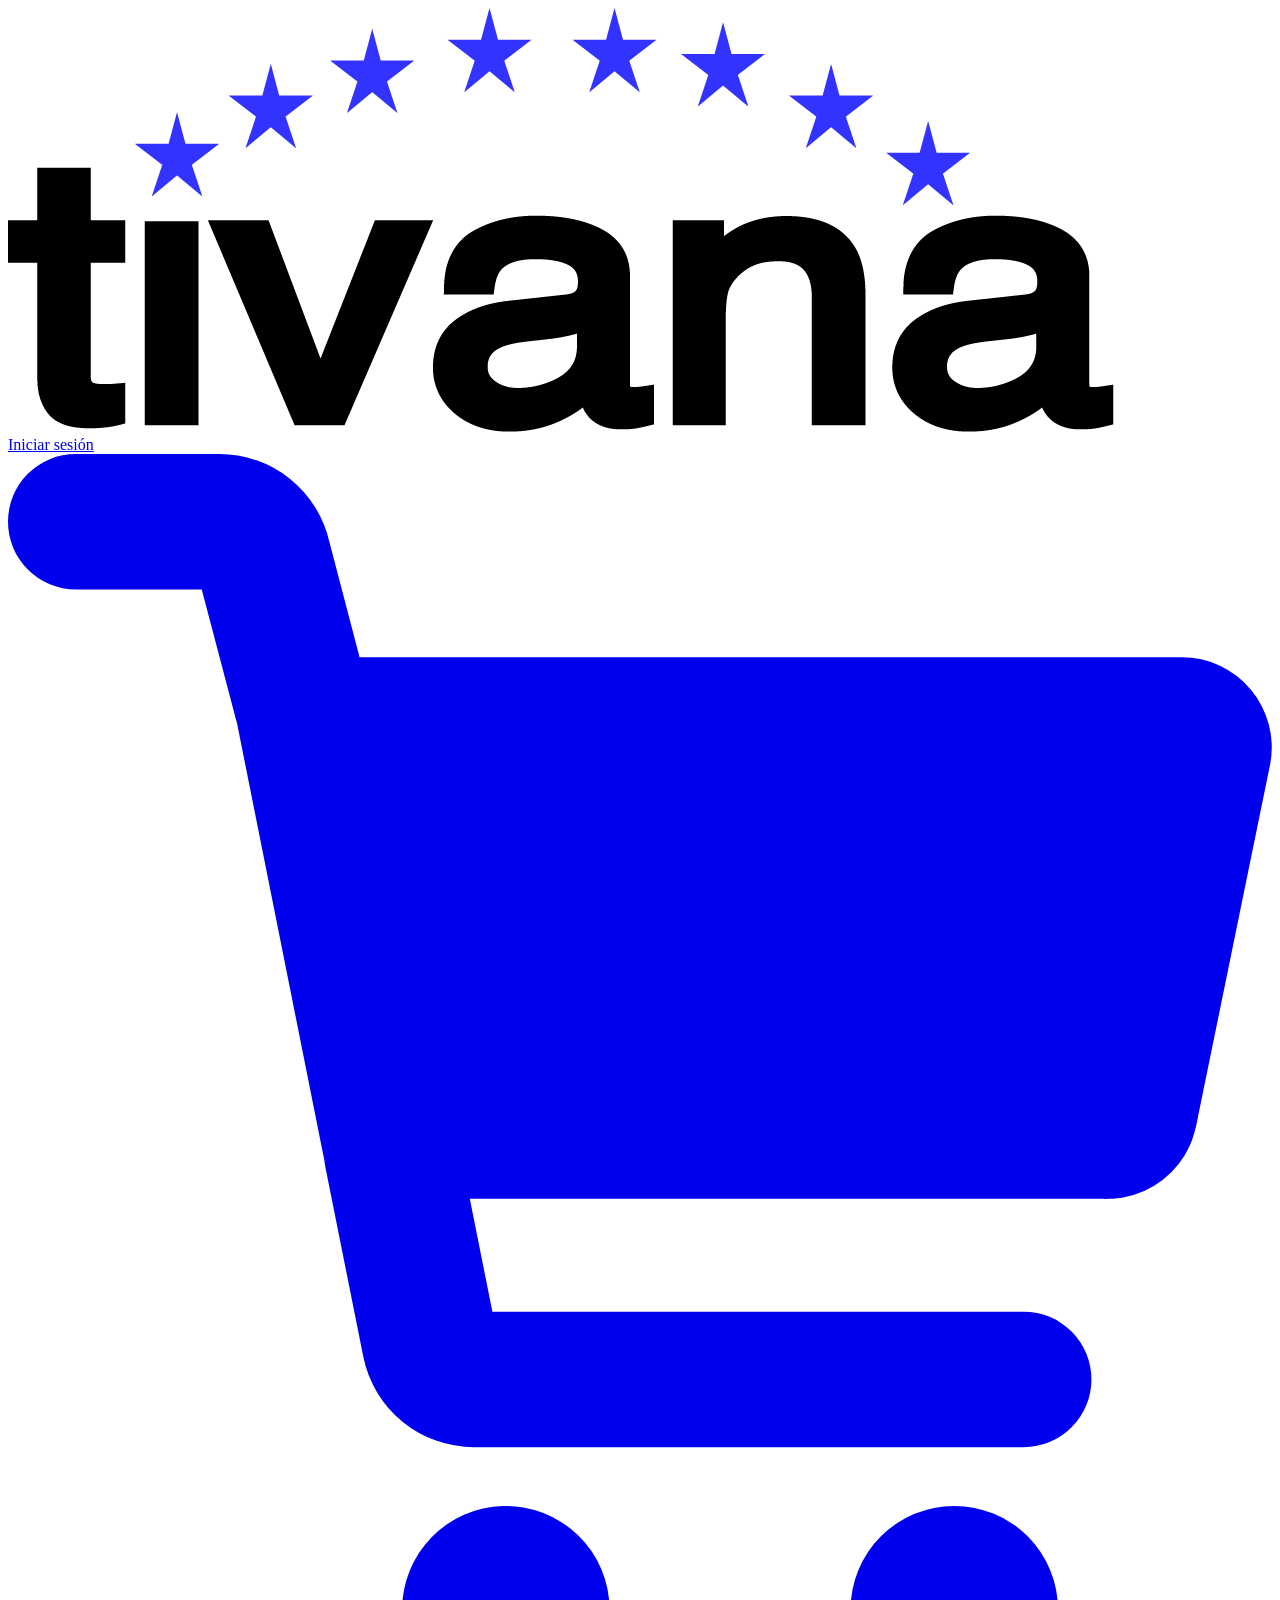
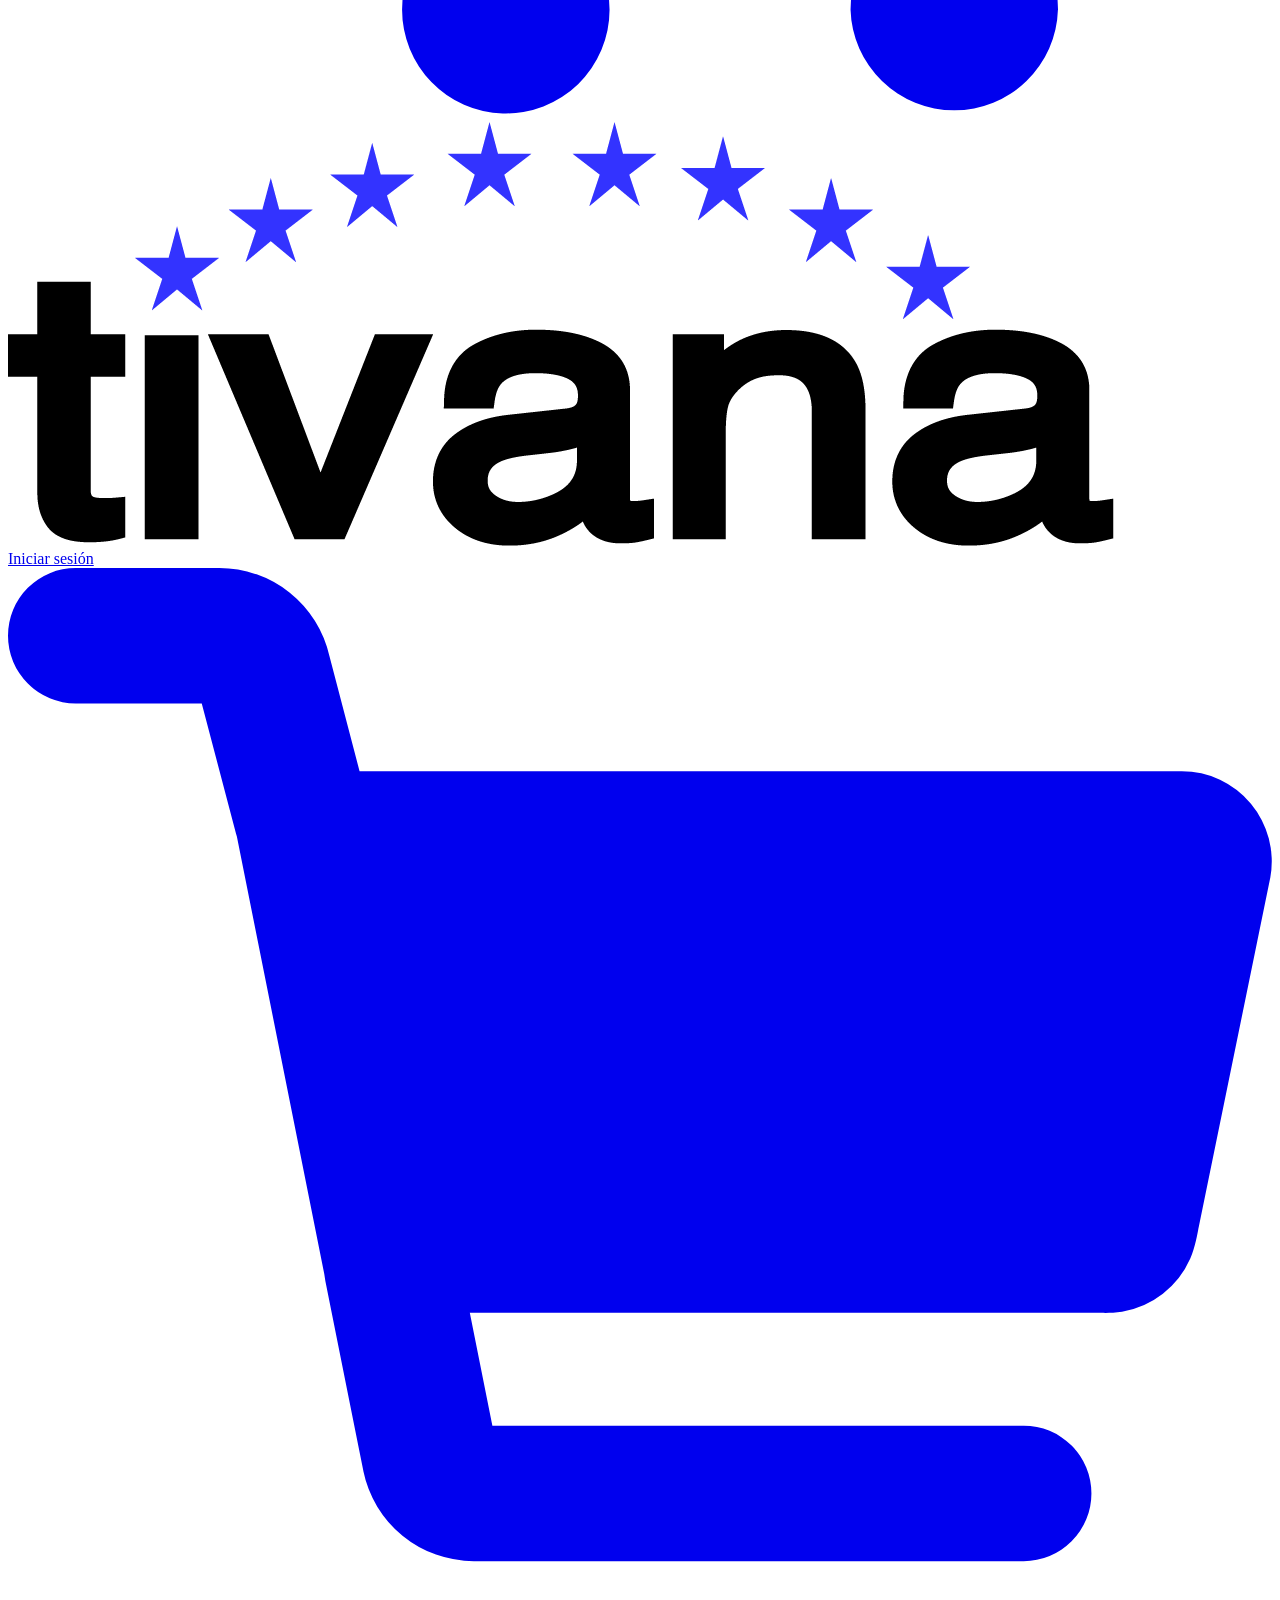
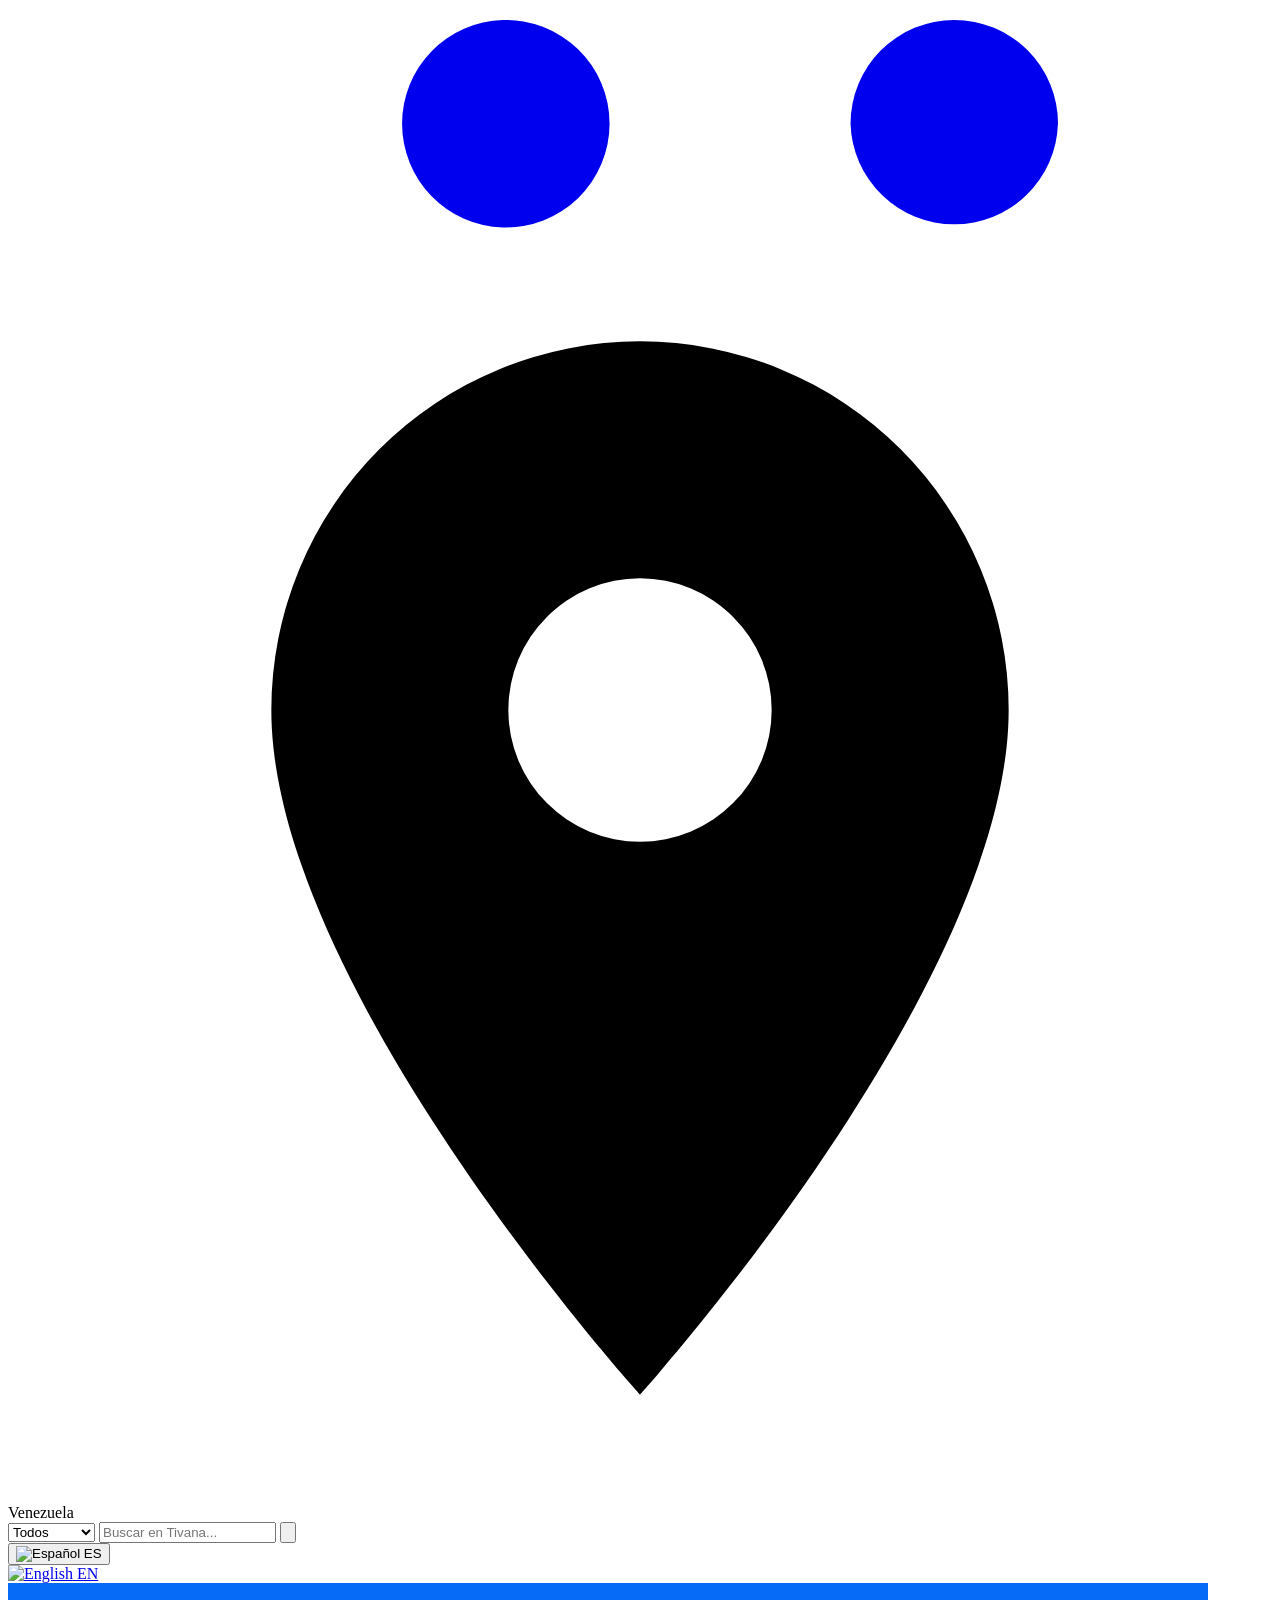
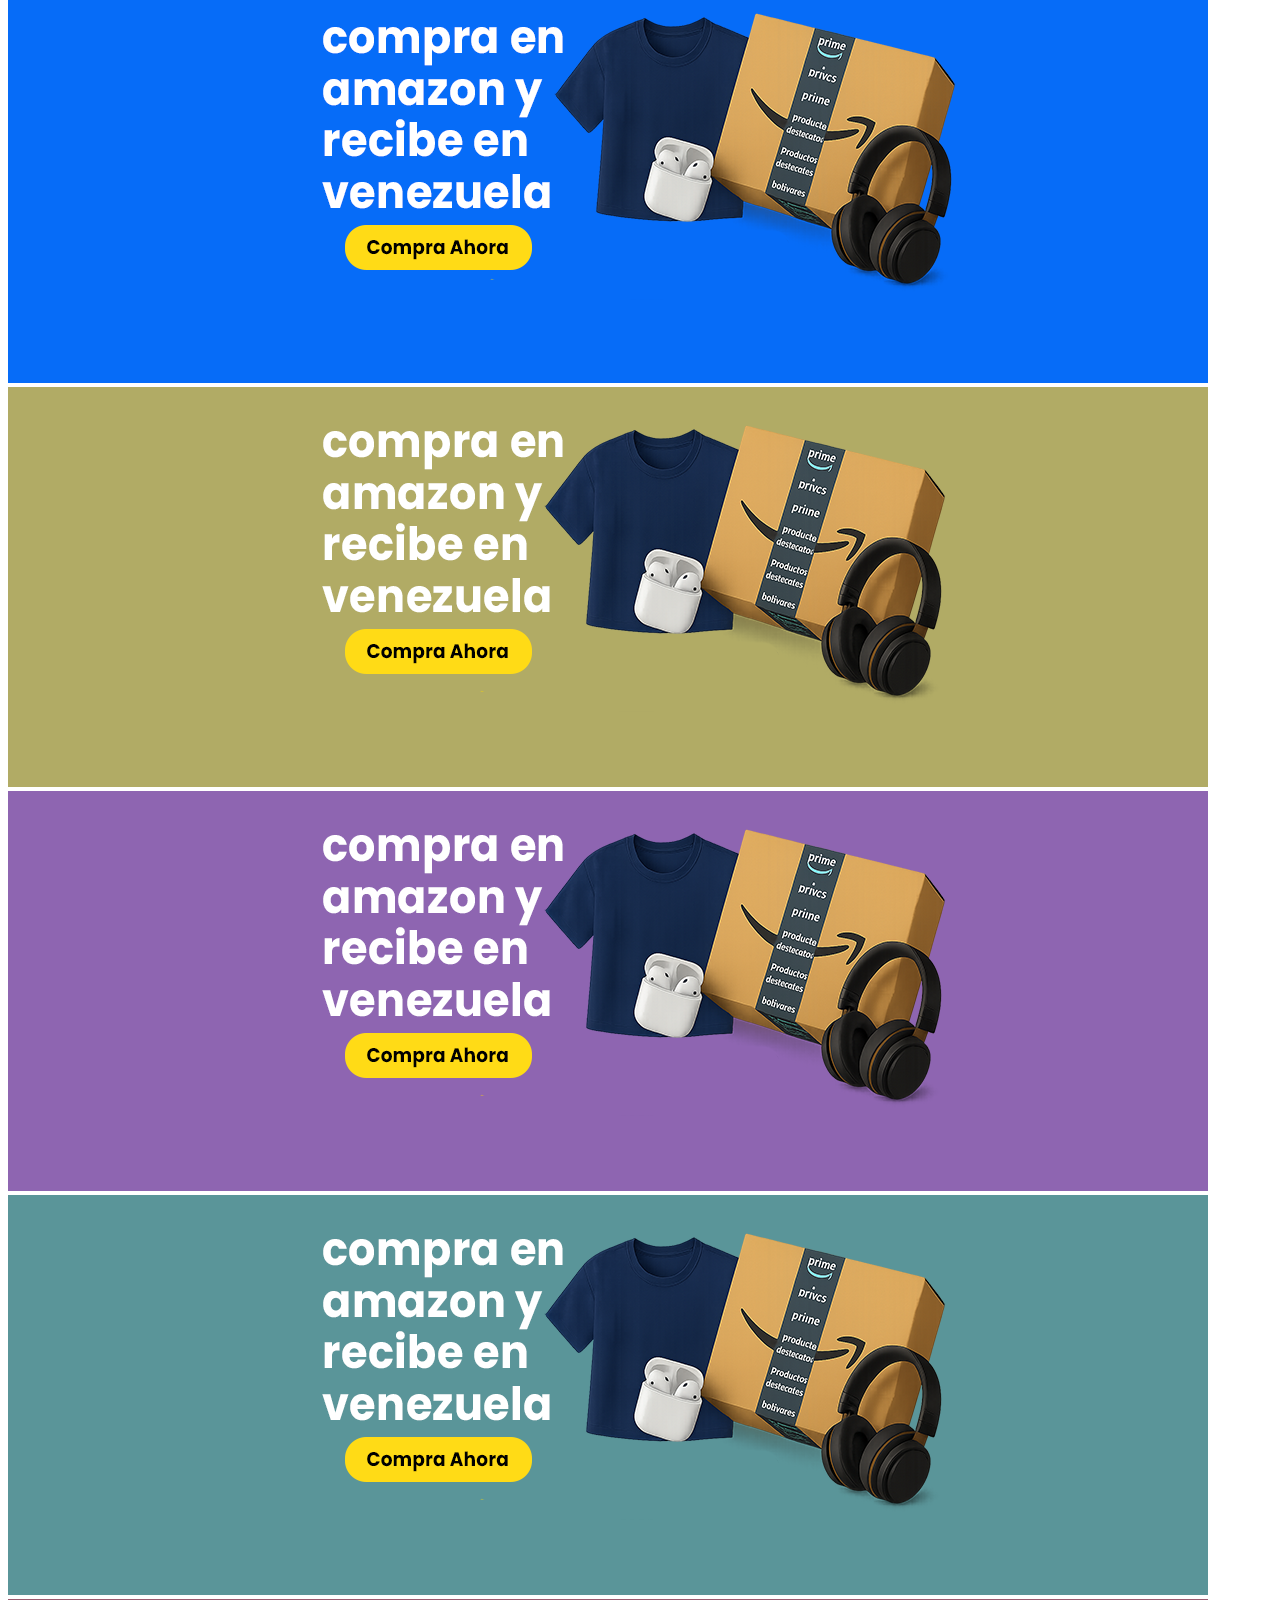
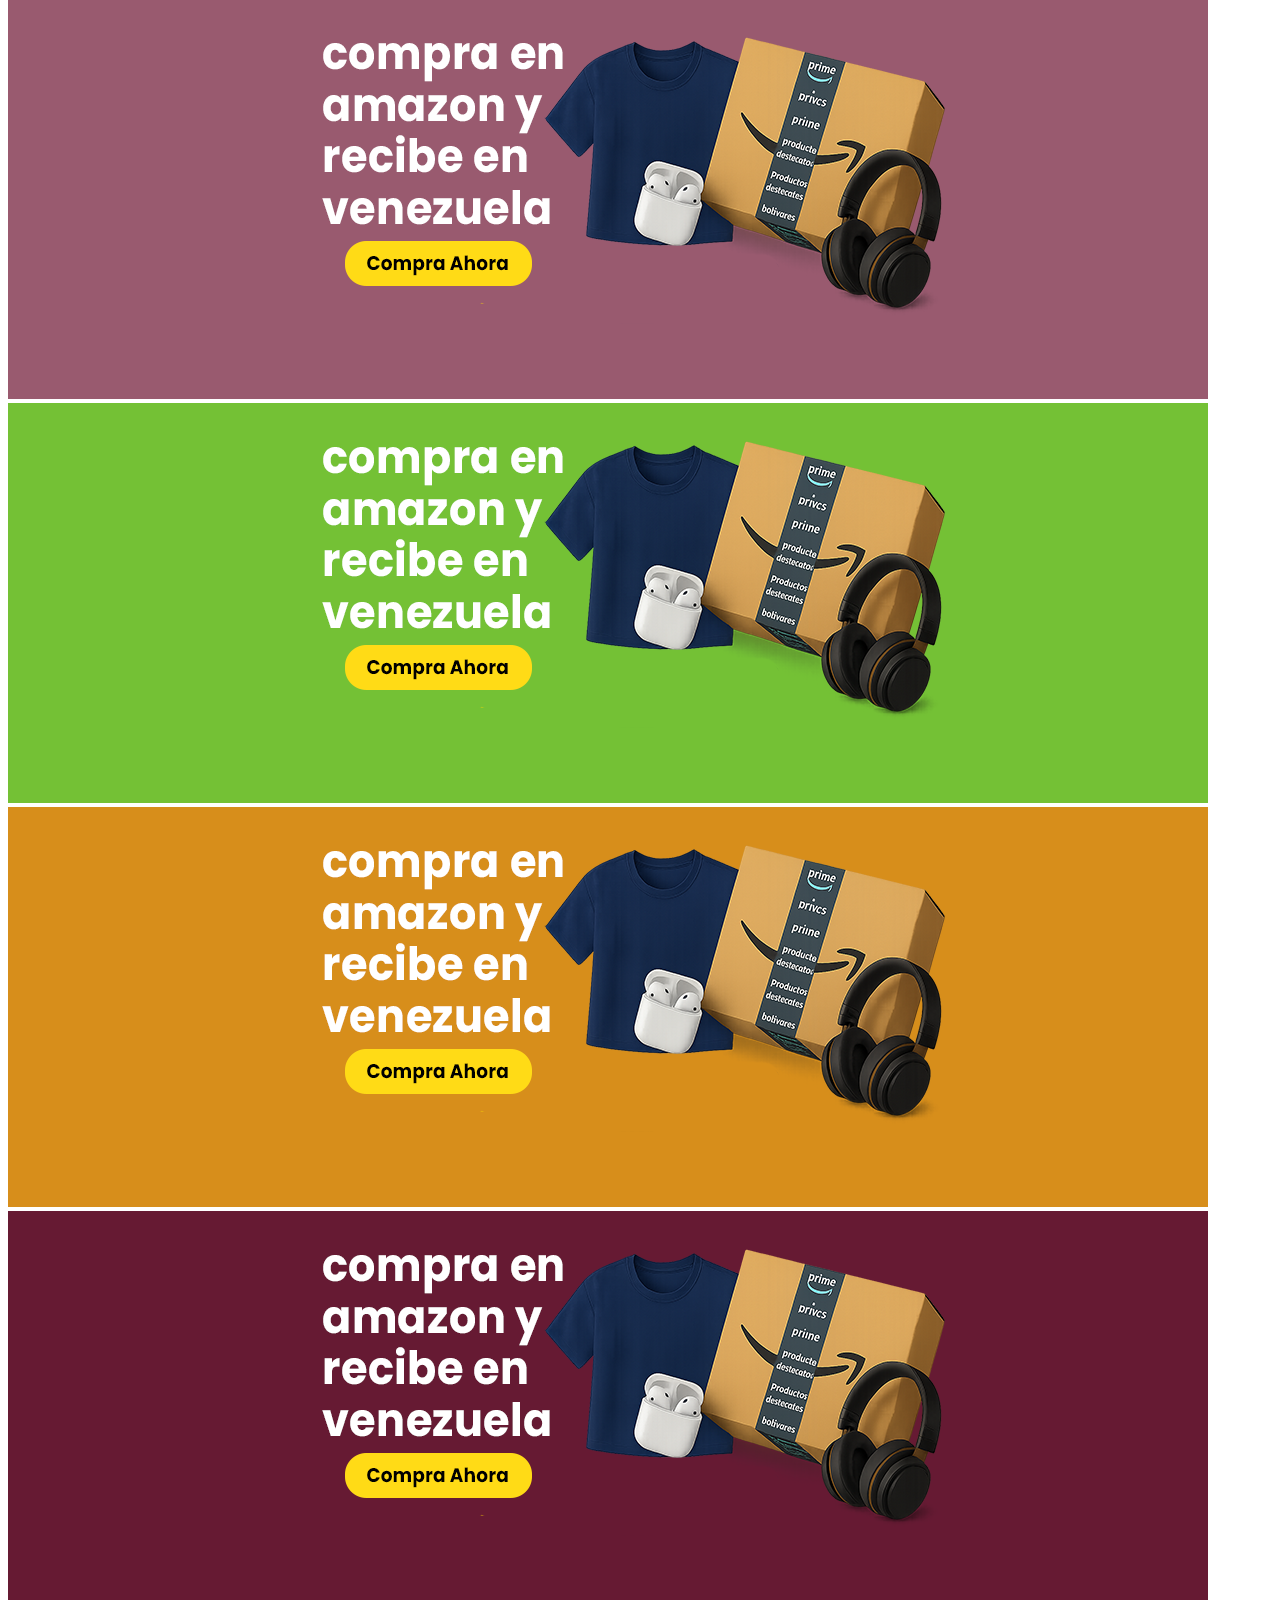
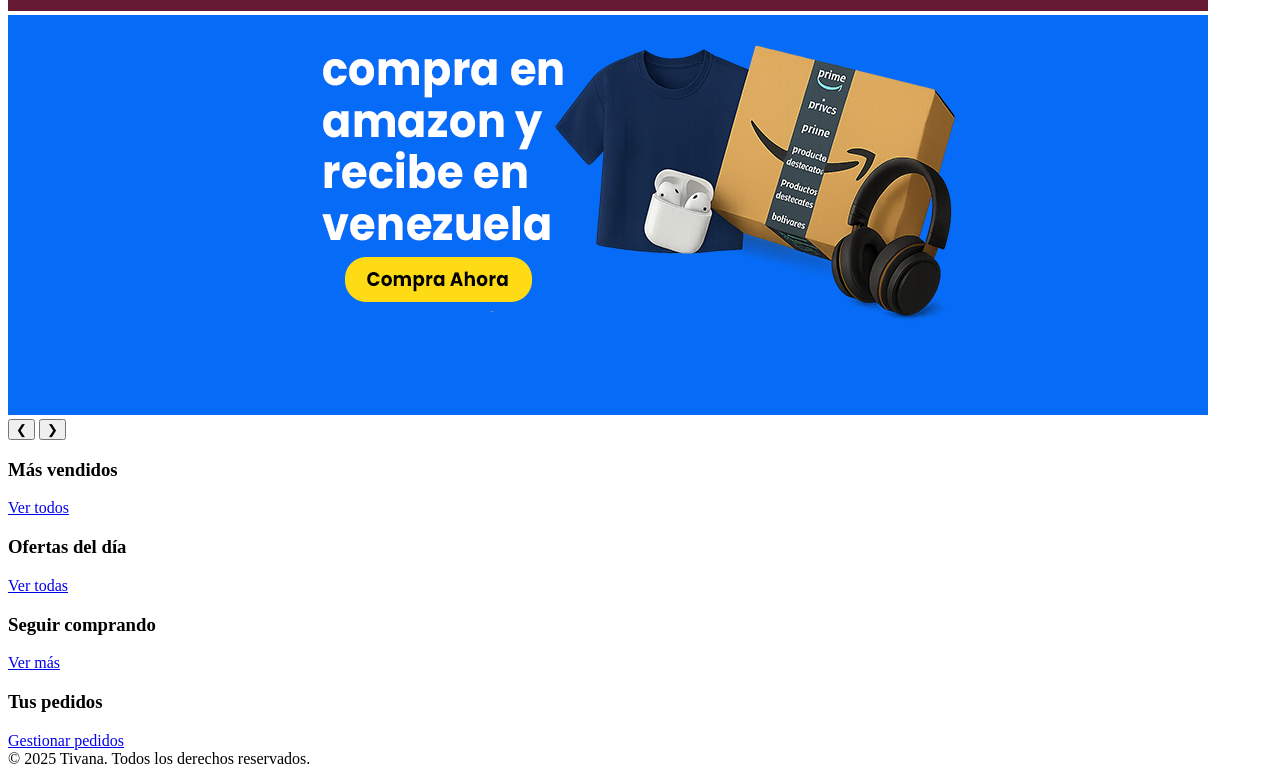
==== commit 0fcc834d: "ruta cambiada que lee el archivo .json" ====
--- a/index.html
+++ b/index.html
@@ -1,4 +1,3 @@
-
 <!DOCTYPE html>
 <html lang="es">
 <head>
@@ -6,166 +5,164 @@
   <meta name="viewport" content="width=device-width, initial-scale=1.0">
   <title>Tivana Pro</title>
   <script src="https://cdn.tailwindcss.com"></script>
-  
 </head>
 
 <body class="bg-gray-100 font-sans text-gray-800">
-  
-<!--CABECERA-->
-<div id="header-container"></div>
 
-<script>
-  fetch('components/header.html')
-    .then(res => res.text())
-    .then(html => {
-      document.getElementById('header-container').innerHTML = html;
-    });
-</script>
+  <!-- CABECERA -->
+  <div id="header-container"></div>
+  <script>
+    fetch('components/header.html')
+      .then(res => res.text())
+      .then(html => {
+        document.getElementById('header-container').innerHTML = html;
+      });
+  </script>
 
-<!-- CARRUSEL CON PROPORCIÓN Y ANCHO RESPONSIVO -->
-<div class="relative overflow-hidden mx-auto mt-0 w-[90%] max-w-[1400px] aspect-[3/1]" id="carousel">
-  <div class="flex transition-transform duration-500 h-full w-full" id="carousel-slides">
-    <img src="images/carousel/carrusel1.png" alt="Imagen 1" class="min-w-full h-full object-contain flex-shrink-0">
-    <img src="images/carousel/prueba2.png" alt="Imagen 2" class="min-w-full h-full object-contain flex-shrink-0">
-    <img src="images/carousel/prueba3.png" alt="Imagen 3" class="min-w-full h-full object-contain flex-shrink-0">
-    <img src="images/carousel/prueba4.png" alt="Imagen 4" class="min-w-full h-full object-contain flex-shrink-0">
-    <img src="images/carousel/prueba5.png" alt="Imagen 5" class="min-w-full h-full object-contain flex-shrink-0">
-    <img src="images/carousel/prueba6.png" alt="Imagen 6" class="min-w-full h-full object-contain flex-shrink-0">
-    <img src="images/carousel/prueba7.png" alt="Imagen 7" class="min-w-full h-full object-contain flex-shrink-0">
-    <img src="images/carousel/prueba8.png" alt="Imagen 8" class="min-w-full h-full object-contain flex-shrink-0">
-    
-    <!-- Slide duplicado al final del contenedor -->
-    <img src="images/carousel/carrusel1.png" alt="Imagen 1 (copia)" class="min-w-full h-full object-contain flex-shrink-0">
+  <!-- CARRUSEL -->
+  <div class="relative overflow-hidden mx-auto mt-0 w-[90%] max-w-[1400px] aspect-[3/1]" id="carousel">
+    <div class="flex transition-transform duration-500 h-full w-full" id="carousel-slides">
+      <img src="images/carousel/carrusel1.png" alt="Imagen 1" class="min-w-full h-full object-contain flex-shrink-0">
+      <img src="images/carousel/prueba2.png" alt="Imagen 2" class="min-w-full h-full object-contain flex-shrink-0">
+      <img src="images/carousel/prueba3.png" alt="Imagen 3" class="min-w-full h-full object-contain flex-shrink-0">
+      <img src="images/carousel/prueba4.png" alt="Imagen 4" class="min-w-full h-full object-contain flex-shrink-0">
+      <img src="images/carousel/prueba5.png" alt="Imagen 5" class="min-w-full h-full object-contain flex-shrink-0">
+      <img src="images/carousel/prueba6.png" alt="Imagen 6" class="min-w-full h-full object-contain flex-shrink-0">
+      <img src="images/carousel/prueba7.png" alt="Imagen 7" class="min-w-full h-full object-contain flex-shrink-0">
+      <img src="images/carousel/prueba8.png" alt="Imagen 8" class="min-w-full h-full object-contain flex-shrink-0">
+      <img src="images/carousel/carrusel1.png" alt="Imagen 1 (copia)" class="min-w-full h-full object-contain flex-shrink-0">
+    </div>
+    <button id="prevBtn" class="absolute left-2 top-1/2 -translate-y-1/2 bg-white text-black rounded-full p-2 shadow-md z-10">&#10094;</button>
+    <button id="nextBtn" class="absolute right-2 top-1/2 -translate-y-1/2 bg-white text-black rounded-full p-2 shadow-md z-10">&#10095;</button>
   </div>
 
-  <!-- Botones -->
-  <button id="prevBtn" class="absolute left-2 top-1/2 -translate-y-1/2 bg-white text-black rounded-full p-2 shadow-md z-10">
-    &#10094;
-  </button>
-  <button id="nextBtn" class="absolute right-2 top-1/2 -translate-y-1/2 bg-white text-black rounded-full p-2 shadow-md z-10">
-    &#10095;
-  </button>
+  <!-- CUADROS CON PREVIEWS -->
+  <div class="w-[90%] max-w-[1400px] mx-auto relative -top-24 px-4">
+    <div class="flex flex-wrap justify-between gap-4">
 
-</div>
+      <div class="bg-white rounded-lg shadow-lg p-4 basis-[24%] min-w-[300px] h-[360px] overflow-hidden">
+        <h3 class="text-lg font-semibold mb-2">Más vendidos</h3>
+        <div id="masvendidos-container" class="grid grid-cols-2 gap-2 h-[230px] overflow-auto"></div>
+        <a href="#" data-vista="productos" data-param="categoria=mas-vendidos" class="text-blue-600 text-sm mt-2 inline-block">Ver todos</a>
+      </div>
 
-<!-- CUADROS FLOTANTES CON PREVIEW DE PRODUCTOS -->
-<div class="w-[90%] max-w-[1400px] mx-auto relative -top-24 px-4">
-  <div class="flex flex-wrap justify-between gap-4">
+      <div class="bg-white rounded-lg shadow-lg p-4 basis-[24%] min-w-[300px] h-[360px] overflow-hidden">
+        <h3 class="text-lg font-semibold mb-2">Ofertas del día</h3>
+        <div id="ofertas-container" class="grid grid-cols-2 gap-2 h-[230px] overflow-auto"></div>
+        <a href="#" data-vista="productos" data-param="categoria=ofertas" class="text-blue-600 text-sm mt-2 inline-block">Ver todas</a>
+      </div>
 
-    <!-- MÁS VENDIDOS -->
-    <div class="bg-white rounded-lg shadow-lg p-4 basis-[24%] min-w-[300px] h-[360px] overflow-hidden">
-      <h3 class="text-lg font-semibold mb-2">Más vendidos</h3>
-      <div id="masvendidos-container" class="grid grid-cols-2 gap-2 h-[230px] overflow-auto"></div>
-      <a href="productos.html?categoria=mas-vendidos" class="text-blue-600 text-sm mt-2 inline-block">Ver todos</a>
+      <div class="bg-white rounded-lg shadow-lg p-4 basis-[24%] min-w-[300px] h-[360px] overflow-hidden">
+        <h3 class="text-lg font-semibold mb-2">Seguir comprando</h3>
+        <div id="seguir-container" class="grid grid-cols-2 gap-2 h-[230px] overflow-auto"></div>
+        <a href="#" data-vista="productos" class="text-blue-600 text-sm mt-2 inline-block">Ver más</a>
+      </div>
+
+      <div class="bg-white rounded-lg shadow-lg p-4 basis-[24%] min-w-[300px] h-[360px] overflow-hidden">
+        <h3 class="text-lg font-semibold mb-2">Tus pedidos</h3>
+        <div id="pedidos-container" class="grid grid-cols-2 gap-2 h-[230px] overflow-auto"></div>
+        <a href="#" data-vista="pedidos" class="text-blue-600 text-sm mt-2 inline-block">Gestionar pedidos</a>
+      </div>
+
     </div>
+  </div>
 
-    <!-- OFERTAS DEL DÍA -->
-    <div class="bg-white rounded-lg shadow-lg p-4 basis-[24%] min-w-[300px] h-[360px] overflow-hidden">
-      <h3 class="text-lg font-semibold mb-2">Ofertas del día</h3>
-      <div id="ofertas-container" class="grid grid-cols-2 gap-2 h-[230px] overflow-auto"></div>
-      <a href="productos.html?categoria=ofertas" class="text-blue-600 text-sm mt-2 inline-block">Ver todas</a>
-    </div>
-
-    <!-- SEGUIR COMPRANDO -->
-    <div class="bg-white rounded-lg shadow-lg p-4 basis-[24%] min-w-[300px] h-[360px] overflow-hidden">
-      <h3 class="text-lg font-semibold mb-2">Seguir comprando</h3>
-      <div id="seguir-container" class="grid grid-cols-2 gap-2 h-[230px] overflow-auto"></div>
-      <a href="productos.html" class="text-blue-600 text-sm mt-2 inline-block">Ver más</a>
-    </div>
-
-    <!-- TUS PEDIDOS -->
-    <div class="bg-white rounded-lg shadow-lg p-4 basis-[24%] min-w-[300px] h-[360px] overflow-hidden">
-      <h3 class="text-lg font-semibold mb-2">Tus pedidos</h3>
-      <div id="pedidos-container" class="grid grid-cols-2 gap-2 h-[230px] overflow-auto"></div>
-      <a href="#" class="text-blue-600 text-sm mt-2 inline-block">Gestionar pedidos</a>
-    </div>
-
-  </div>
-</div>
-
-<!-- SCRIPT PARA PREVIEWS -->
-<script>
-  fetch("productos_tivana.json")
-    .then(res => res.json())
-    .then(productos => {
-      // Llenar cada sección con 4 productos distintos
-      const masVendidos = productos.slice(0, 4);
-      const ofertas = productos.filter(p => p.precio < 30).slice(0, 4);
-      const seguirComprando = productos.slice(8, 12);
-      const pedidos = productos.slice(-4); // Últimos productos
-
-      const render = (lista, contenedorId) => {
-        const contenedor = document.getElementById(contenedorId);
-        contenedor.innerHTML = "";
-        lista.forEach(p => {
-          contenedor.innerHTML += `
-            <a href="productos.html?busqueda=${encodeURIComponent(p.titulo)}" class="block hover:scale-105 transition">
-              <img src="${p.imagen}" alt="${p.titulo}" class="w-full h-24 object-contain mb-1 rounded">
-              <p class="text-xs text-gray-700 truncate">$${p.precio}</p>
-            </a>
-          `;
-        });
-      };
-
-      render(masVendidos, "masvendidos-container");
-      render(ofertas, "ofertas-container");
-      render(seguirComprando, "seguir-container");
-      render(pedidos, "pedidos-container");
-    });
-</script>
-
+  <!-- CONTENEDOR DE VISTAS SPA -->
+  <div id="spa-view"></div>
 
   <footer class="bg-gray-200 text-center text-sm text-gray-600 py-4">
     © 2025 Tivana. Todos los derechos reservados.
   </footer>
 
-<script>
-  const slides = document.getElementById('carousel-slides');
-  const totalSlides = slides.children.length; // incluye duplicado
-  let index = 0;
+  <!-- JS Preview y Carrusel -->
+  <script>
+    fetch("/data/shein/produtos_shein.json")
+      .then(res => res.json())
+      .then(productos => {
+        const masVendidos = productos.slice(0, 4);
+        const ofertas = productos.filter(p => p.precio < 30).slice(0, 4);
+        const seguirComprando = productos.slice(8, 12);
+        const pedidos = productos.slice(-4);
 
-  function goToSlide(i) {
-    slides.style.transition = 'transform 0.5s ease-in-out';
-    slides.style.transform = `translateX(-${i * 100}%)`;
-  }
+        const render = (lista, contenedorId) => {
+          const contenedor = document.getElementById(contenedorId);
+          contenedor.innerHTML = "";
+          lista.forEach(p => {
+            contenedor.innerHTML += `
+              <a href="#" data-vista="productos" data-param="busqueda=${encodeURIComponent(p.titulo)}" class="block hover:scale-105 transition">
+                <img src="${p.imagen}" alt="${p.titulo}" class="w-full h-24 object-contain mb-1 rounded">
+                <p class="text-xs text-gray-700 truncate">$${p.precio}</p>
+              </a>
+            `;
+          });
+        };
 
-  function resetToStart() {
-    slides.style.transition = 'none';
-    slides.style.transform = `translateX(0%)`;
-    index = 0;
-  }
+        render(masVendidos, "masvendidos-container");
+        render(ofertas, "ofertas-container");
+        render(seguirComprando, "seguir-container");
+        render(pedidos, "pedidos-container");
+      });
 
-  document.getElementById('nextBtn').addEventListener('click', () => {
-    index++;
-    goToSlide(index);
+    // Carrusel
+    const slides = document.getElementById('carousel-slides');
+    const totalSlides = slides.children.length;
+    let index = 0;
 
-    // Si llega al duplicado (último slide), espera la transición y reinicia visualmente
-    if (index === totalSlides - 1) {
-      setTimeout(resetToStart, 510); // justo después de la animación
+    function goToSlide(i) {
+      slides.style.transition = 'transform 0.5s ease-in-out';
+      slides.style.transform = `translateX(-${i * 100}%)`;
     }
-  });
 
-  document.getElementById('prevBtn').addEventListener('click', () => {
-    if (index === 0) {
-      // ir visualmente al duplicado instantáneo
+    function resetToStart() {
       slides.style.transition = 'none';
-      index = totalSlides - 1;
-      slides.style.transform = `translateX(-${index * 100}%)`;
+      slides.style.transform = `translateX(0%)`;
+      index = 0;
+    }
 
-      // luego animar hacia el slide anterior
-      setTimeout(() => {
-        index = totalSlides - 2;
+    document.getElementById('nextBtn').addEventListener('click', () => {
+      index++;
+      goToSlide(index);
+      if (index === totalSlides - 1) {
+        setTimeout(resetToStart, 510);
+      }
+    });
+
+    document.getElementById('prevBtn').addEventListener('click', () => {
+      if (index === 0) {
+        slides.style.transition = 'none';
+        index = totalSlides - 1;
+        slides.style.transform = `translateX(-${index * 100}%)`;
+        setTimeout(() => {
+          index = totalSlides - 2;
+          goToSlide(index);
+        }, 20);
+      } else {
+        index--;
         goToSlide(index);
-      }, 20);
-    } else {
-      index--;
-      goToSlide(index);
+      }
+    });
+
+    // SPA dinámico
+    function cargarVista(vista, param = "") {
+      const ruta = `/views/${vista}.html${param ? "?" + param : ""}`;
+      fetch(ruta)
+        .then(res => res.text())
+        .then(html => {
+          document.getElementById("spa-view").innerHTML = html;
+          window.scrollTo(0, 0);
+        });
     }
-  });
-</script>
 
-
-
+    document.addEventListener("click", function (e) {
+      const target = e.target.closest("[data-vista]");
+      if (target) {
+        e.preventDefault();
+        const vista = target.getAttribute("data-vista");
+        const param = target.getAttribute("data-param") || "";
+        cargarVista(vista, param);
+      }
+    });
+  </script>
 
 </body>
 </html>
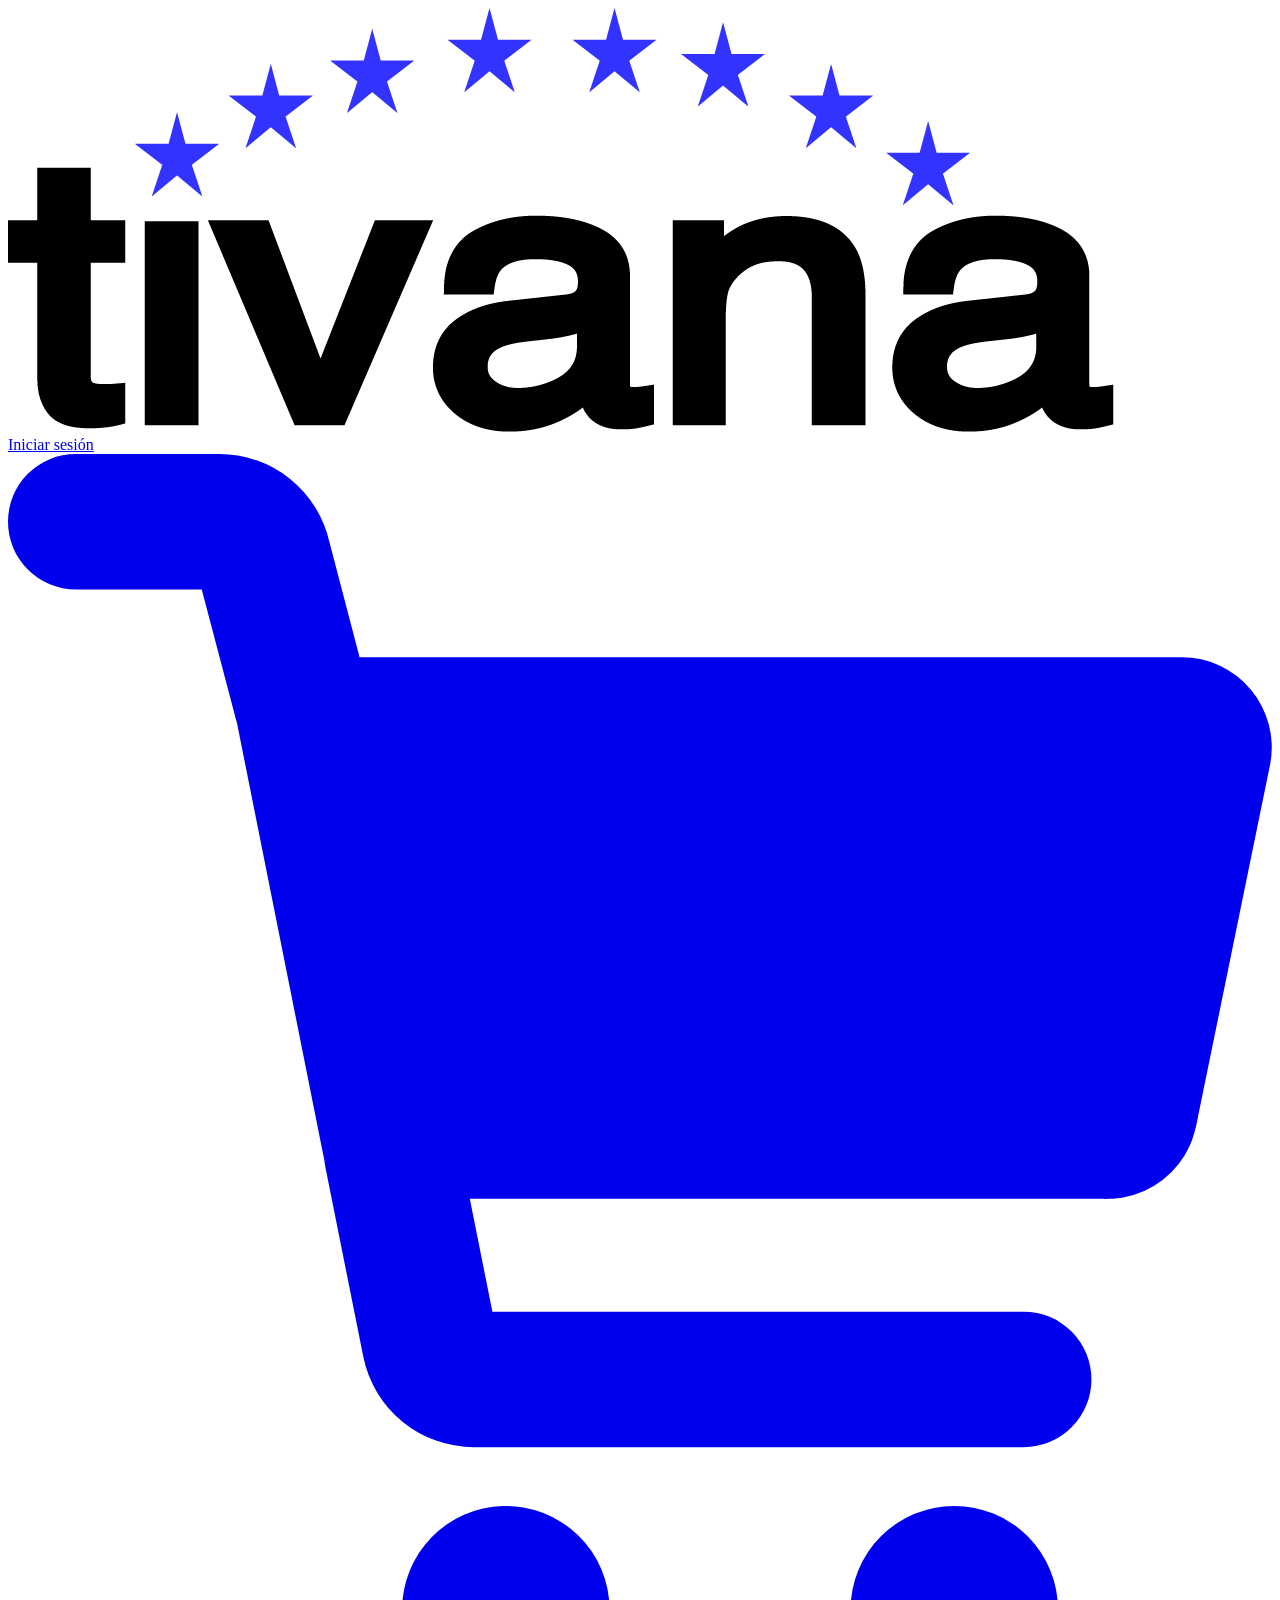
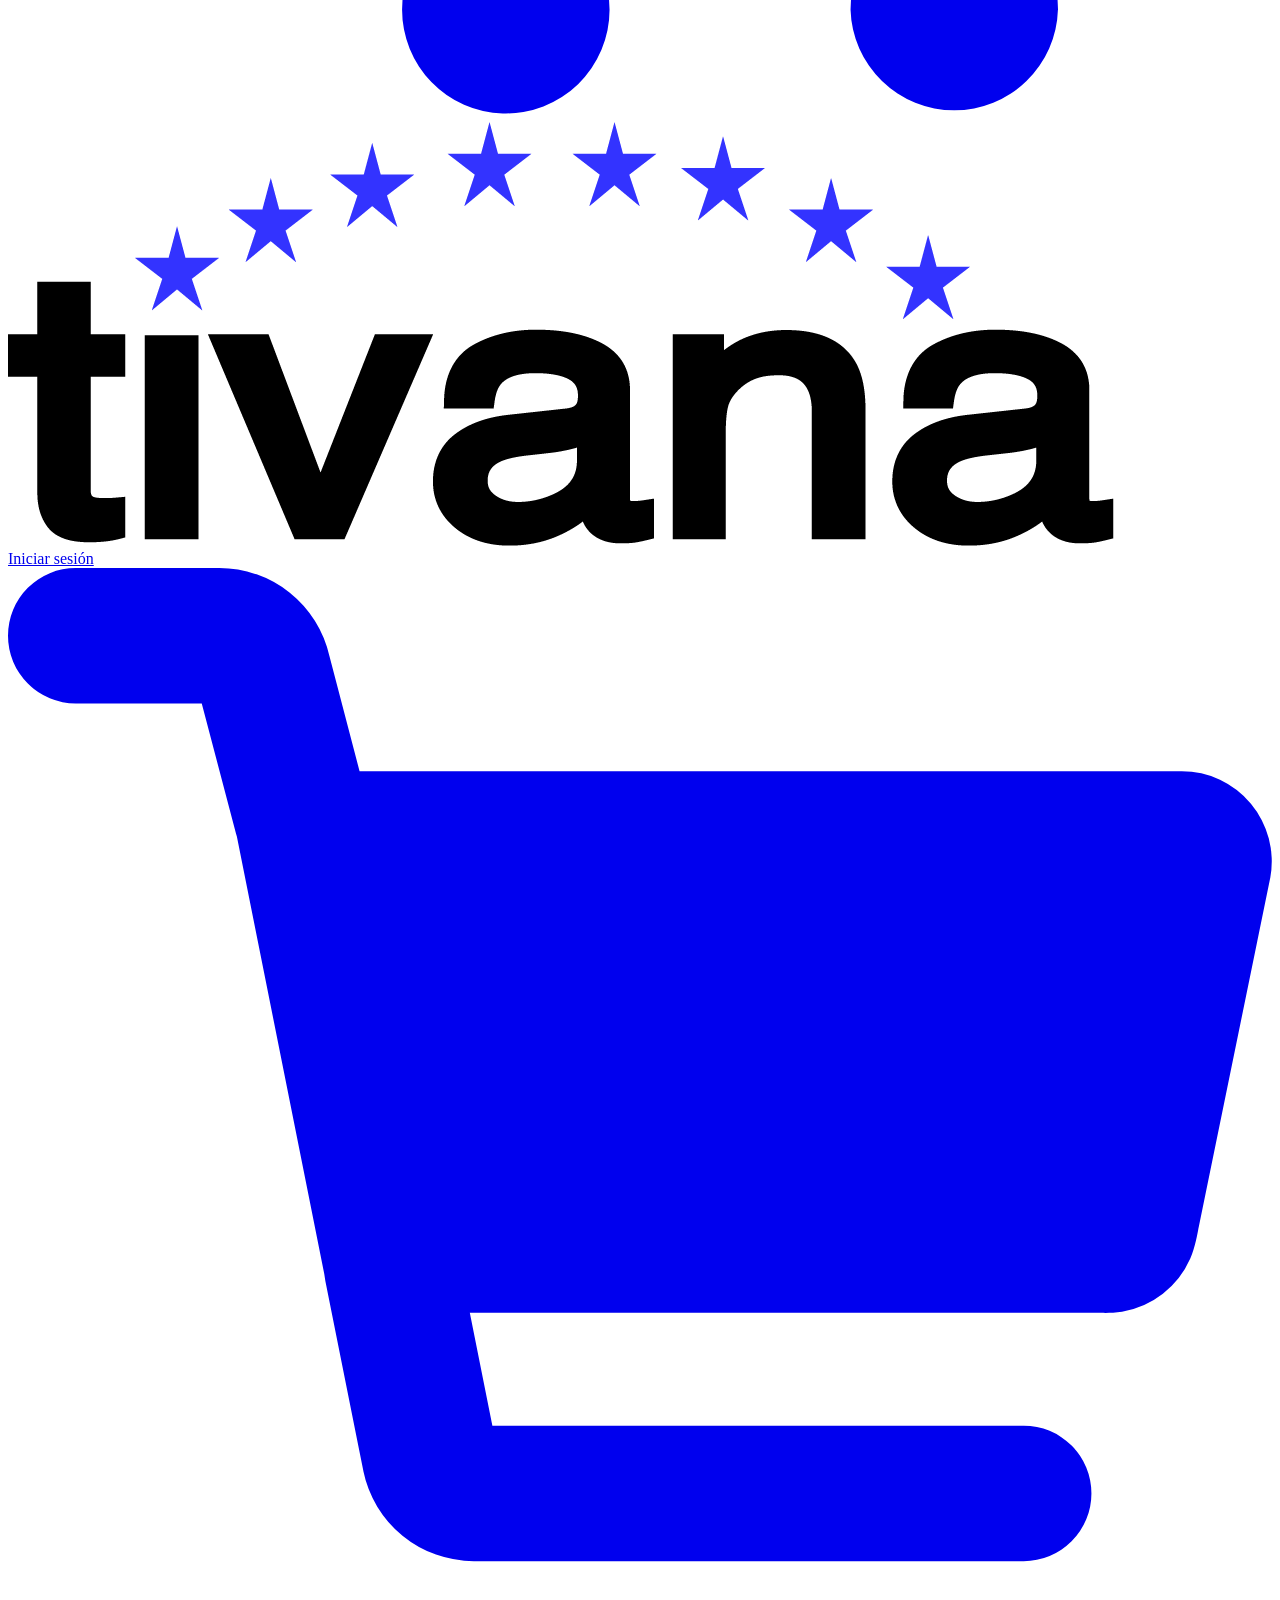
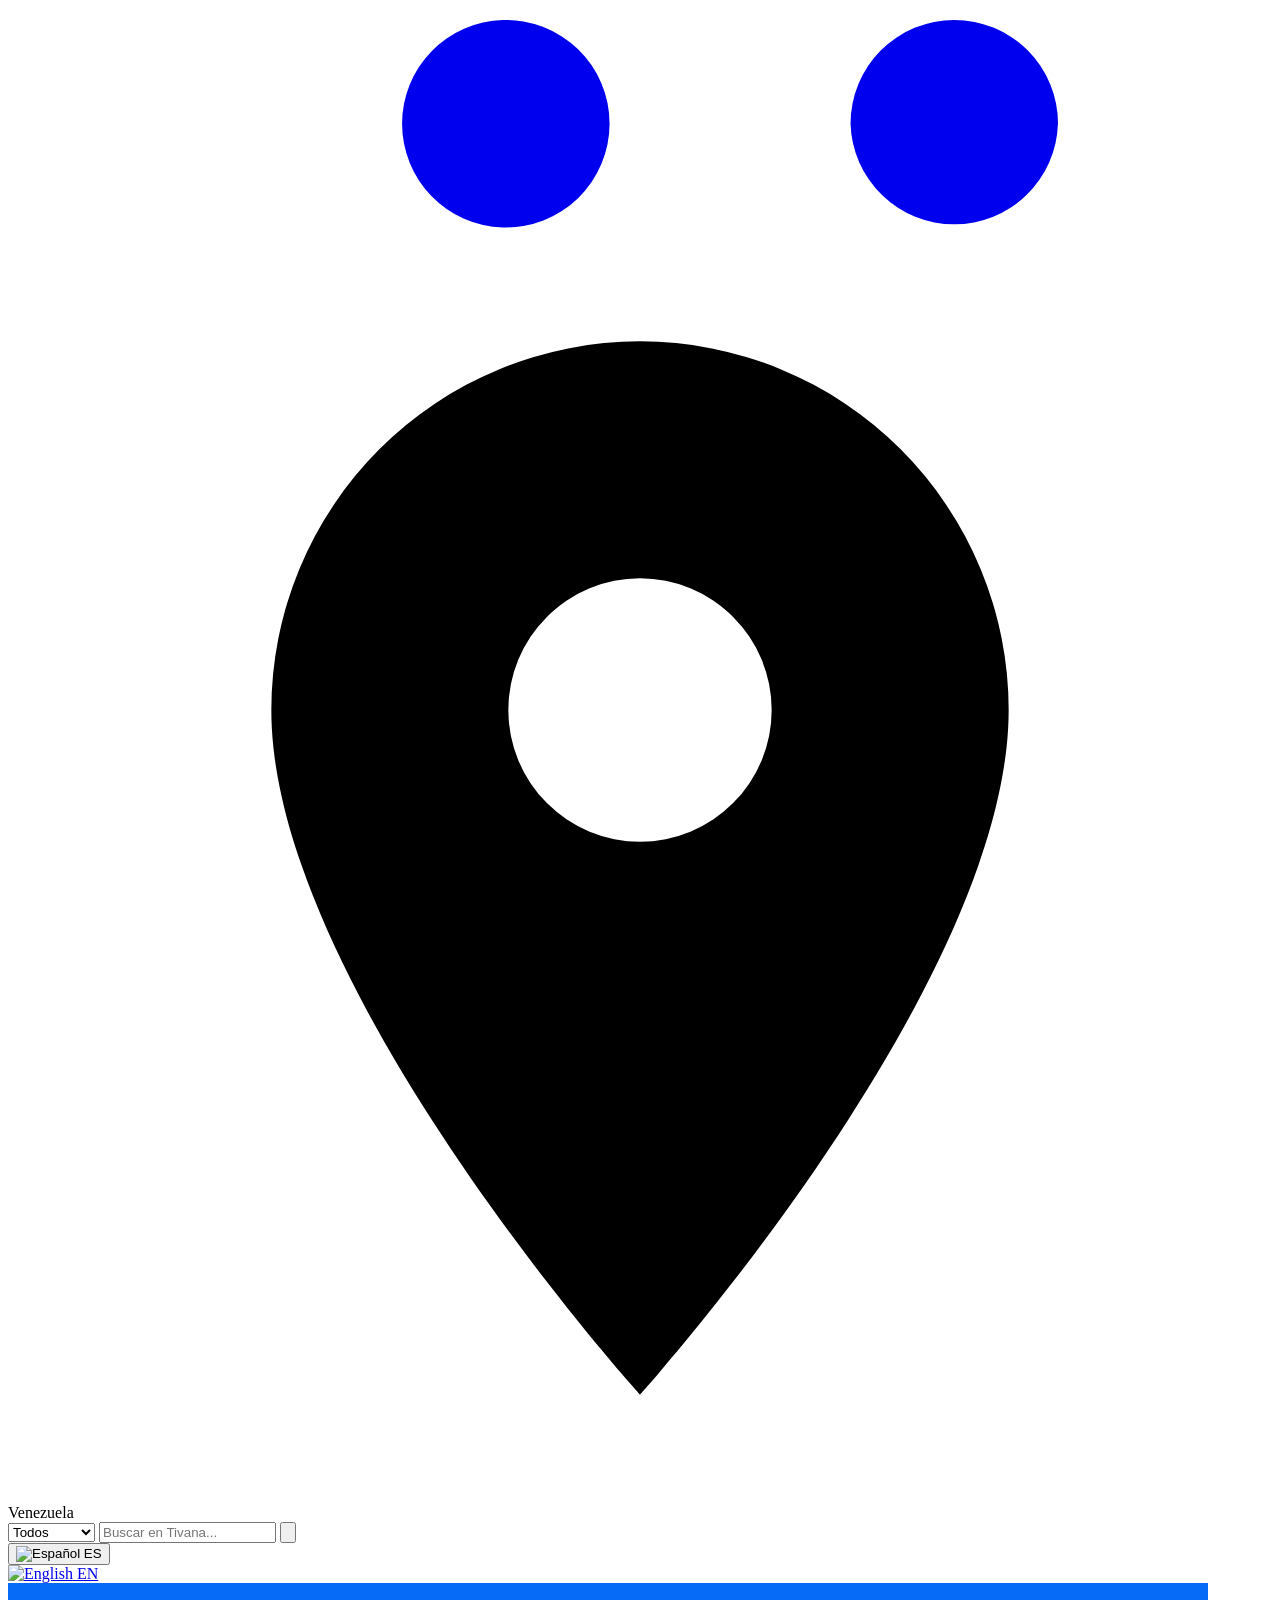
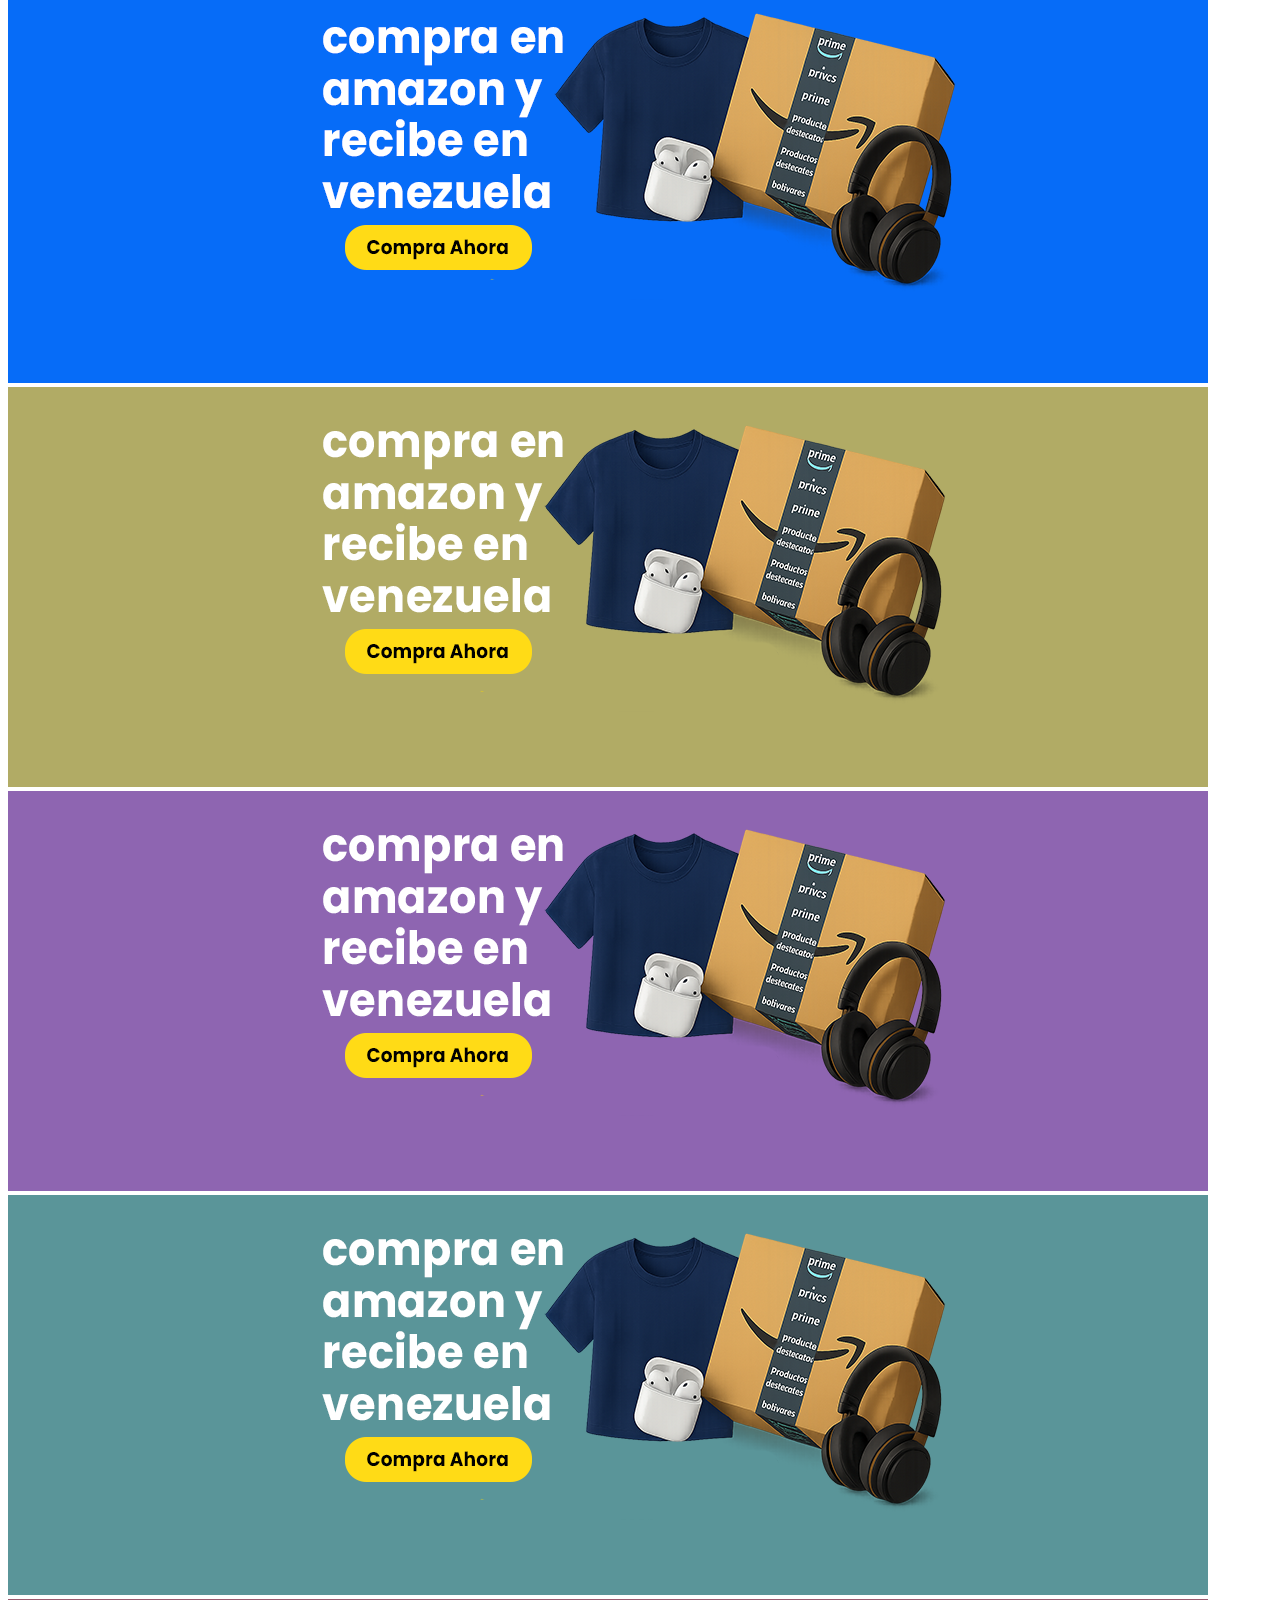
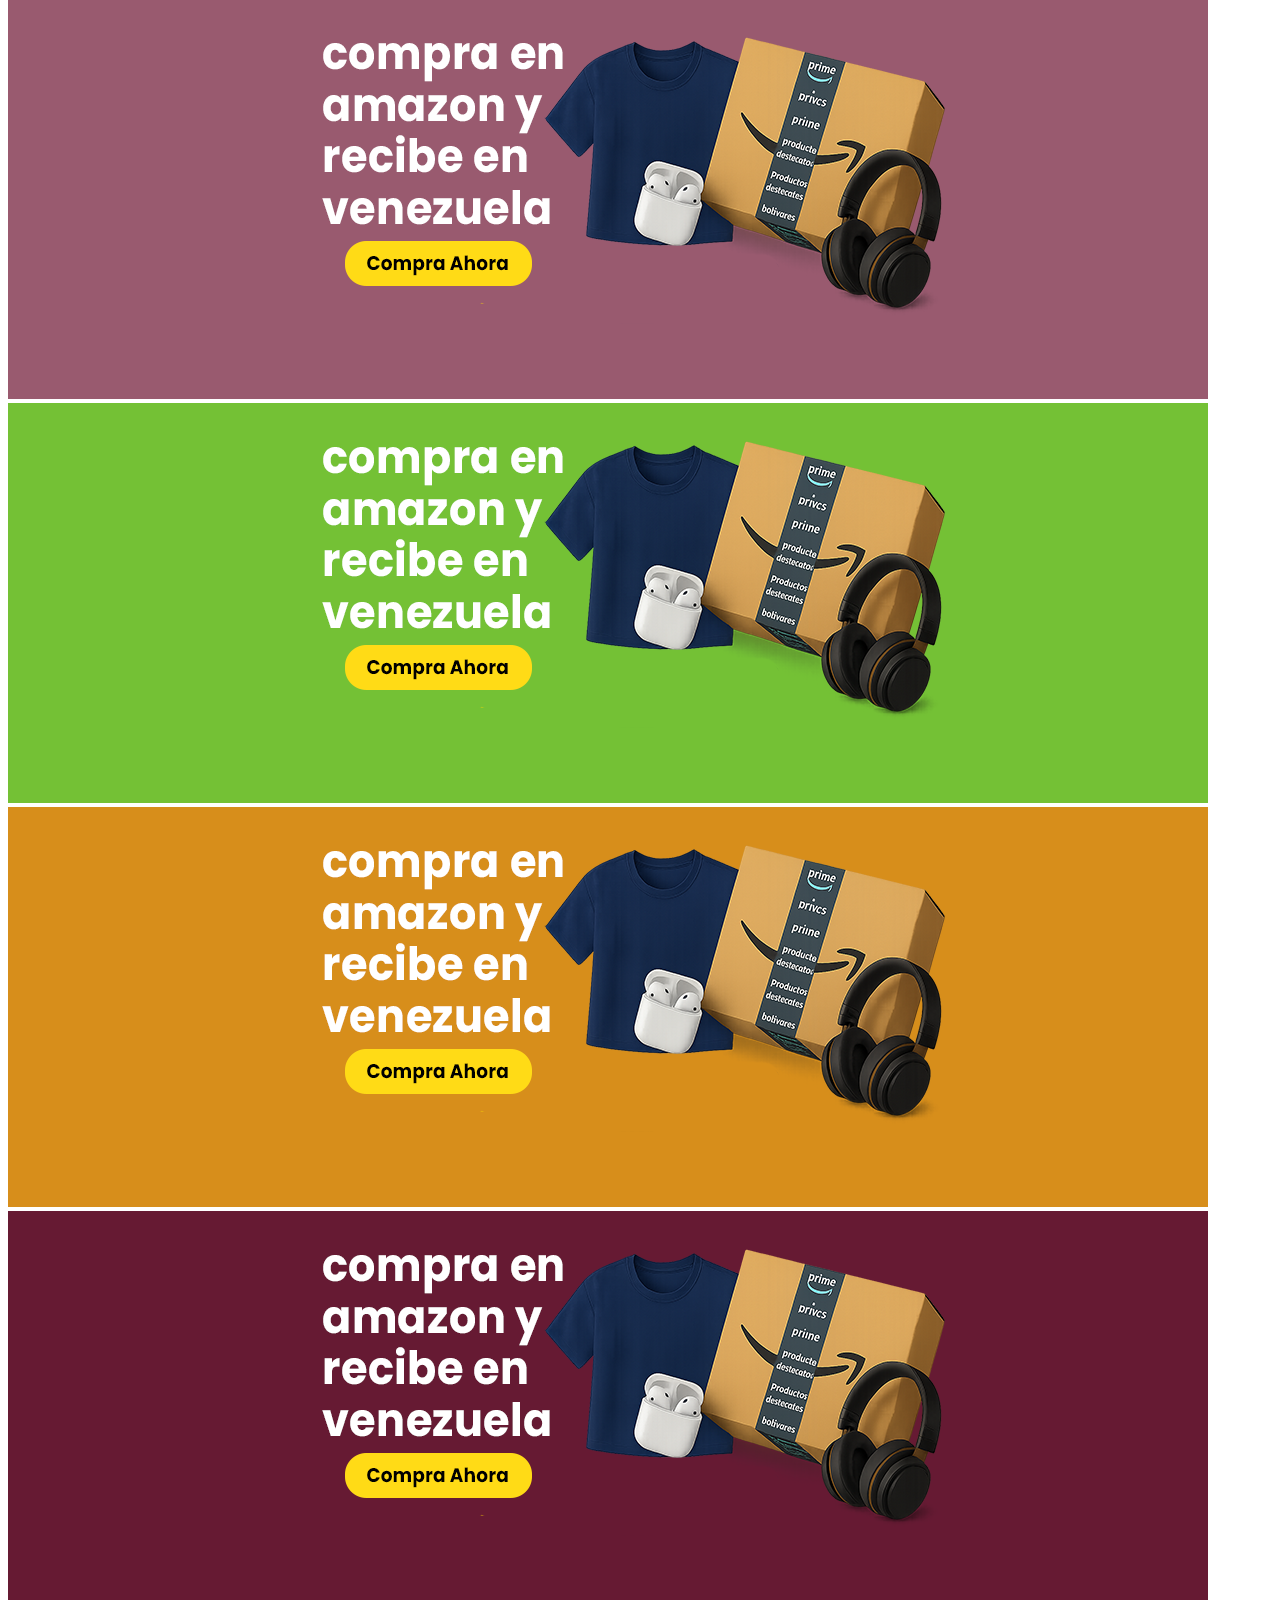
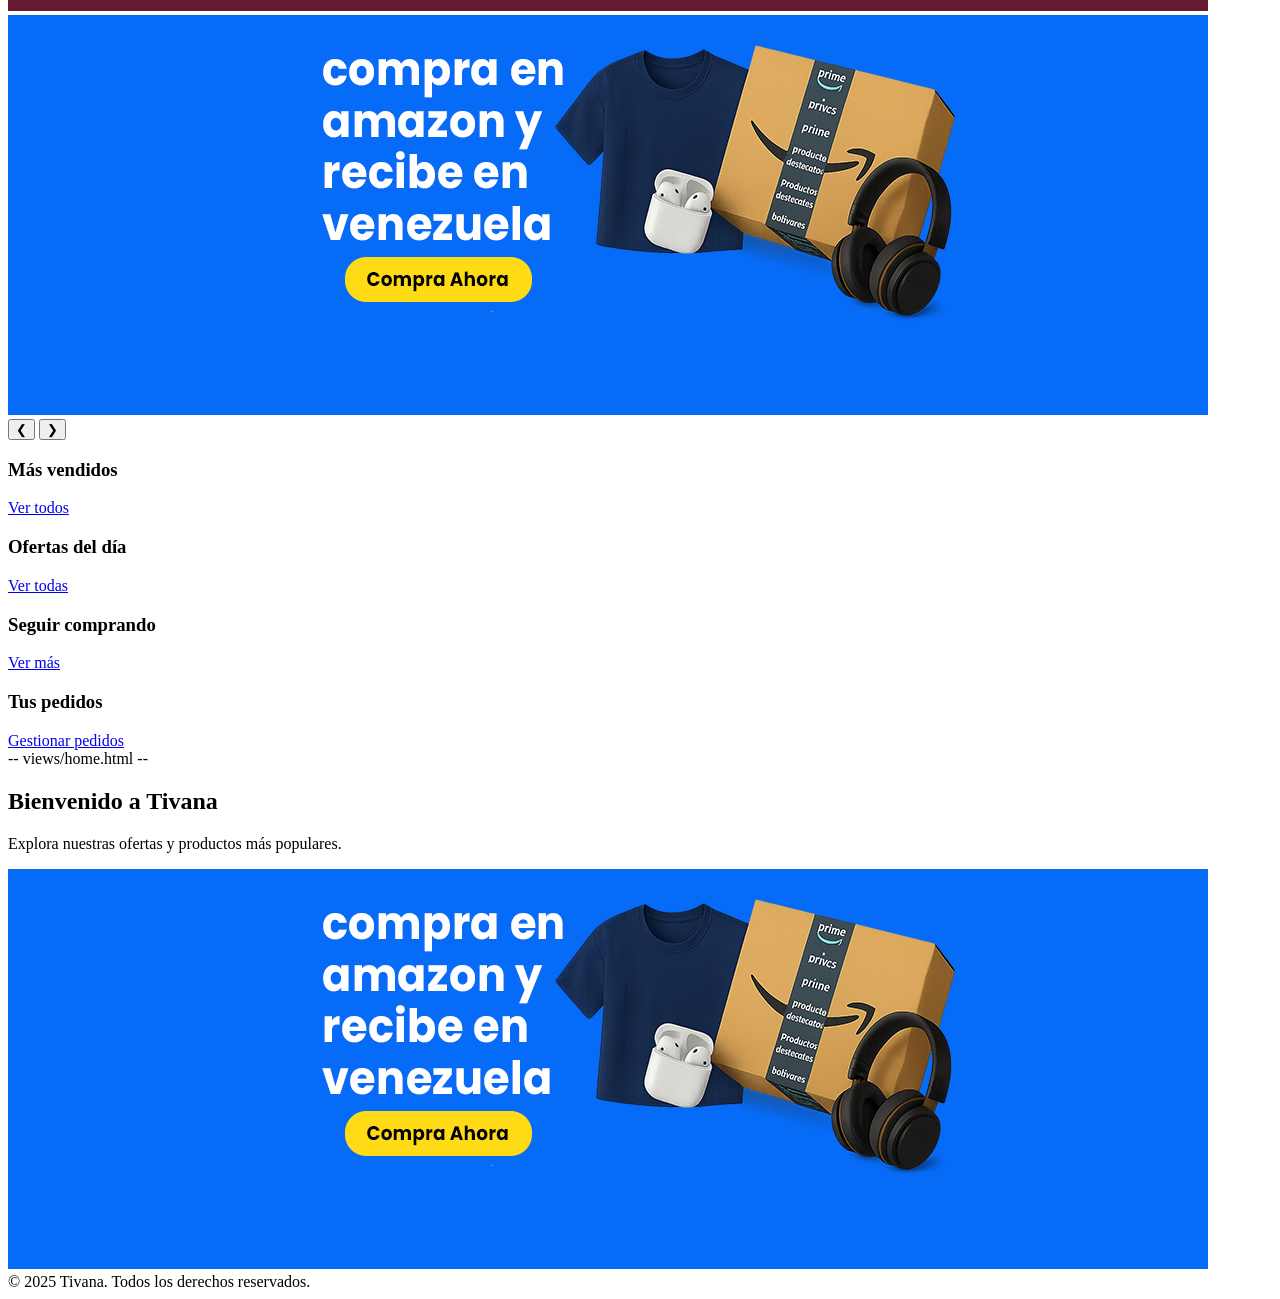
==== commit 529fc8f5: "correccion del index para que funcione lo de la cabecera fija" ====
--- a/index.html
+++ b/index.html
@@ -12,11 +12,13 @@
   <!-- CABECERA -->
   <div id="header-container"></div>
   <script>
-    fetch('components/header.html')
-      .then(res => res.text())
-      .then(html => {
-        document.getElementById('header-container').innerHTML = html;
-      });
+fetch('components/header.html')
+  .then(res => res.text())
+  .then(html => {
+    document.getElementById('header-container').innerHTML = html;
+    activarNavegacion(); // ✅ MUY IMPORTANTE para que los enlaces del header funcionen como SPA
+  });
+
   </script>
 
   <!-- CARRUSEL -->
@@ -76,7 +78,7 @@
 
   <!-- JS Preview y Carrusel -->
   <script>
-    fetch("/data/shein/produtos_shein.json")
+    fetch("/data/shein/productos_shein.json")
       .then(res => res.json())
       .then(productos => {
         const masVendidos = productos.slice(0, 4);
@@ -142,6 +144,16 @@
       }
     });
 
+    function activarNavegacion() {
+  document.querySelectorAll("[data-vista]").forEach(el => {
+    el.addEventListener("click", e => {
+      e.preventDefault();
+      const vista = el.getAttribute("data-vista");
+      const param = el.getAttribute("data-param") || "";
+      cargarVista(vista, param);
+    });
+  });
+}
     // SPA dinámico
     function cargarVista(vista, param = "") {
       const ruta = `/views/${vista}.html${param ? "?" + param : ""}`;
@@ -152,16 +164,8 @@
           window.scrollTo(0, 0);
         });
     }
-
-    document.addEventListener("click", function (e) {
-      const target = e.target.closest("[data-vista]");
-      if (target) {
-        e.preventDefault();
-        const vista = target.getAttribute("data-vista");
-        const param = target.getAttribute("data-param") || "";
-        cargarVista(vista, param);
-      }
-    });
+    cargarVista("home");
+    
   </script>
 
 </body>
